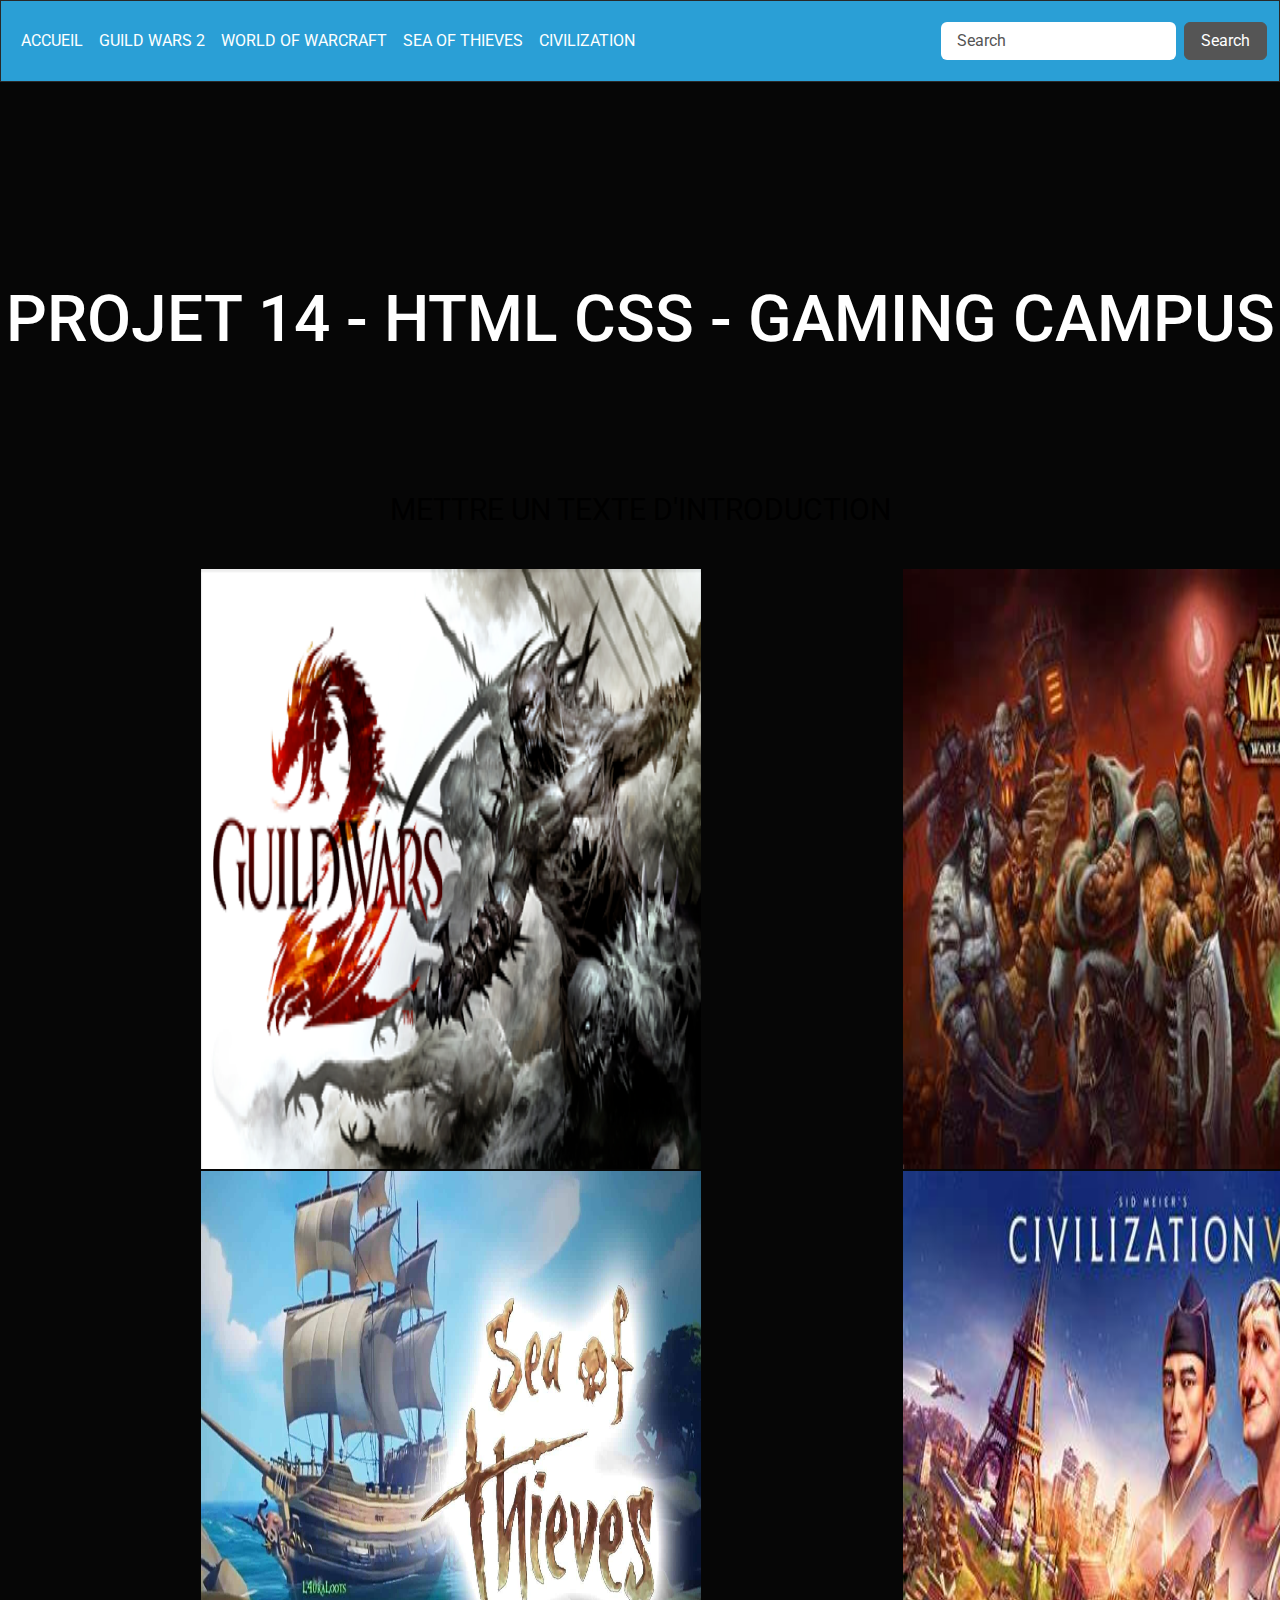
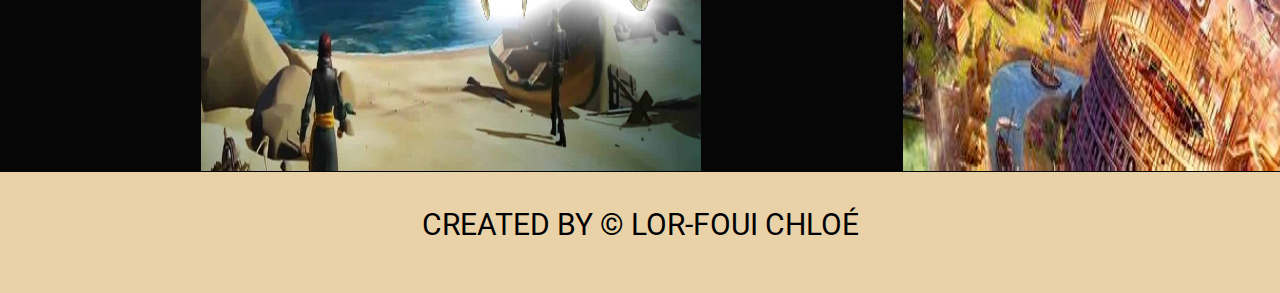
==== index.html @ 8130d984 "created link page" ====
<!DOCTYPE html>

<html lang="fr">
    <head>
        <title>Mon site</title>
        <meta charset="UTF-8">
        <link rel="shortcut icon" href="img/logosite.png">
        <meta name="viewport" content="width=device-width, initial-scale=1">
        <link href="css/style.css" rel="stylesheet">
        <link href="css/bootstrap.css" rel="stylesheet">
    </head>
    <body>
        <div>
            <nav class="navbar navbar-expand-lg navbar-dark bg-primary">
                <div class="container-fluid">
                
                  <div class="collapse navbar-collapse" id="navbarColor01">
                    <ul class="navbar-nav me-auto">
                      <li class="nav-item">
                        <a class="nav-link active" href="index.html">Accueil
                          <span class="visually-hidden">(current)</span>
                        </a>
                      </li>
                      <li class="nav-item">
                        <a class="nav-link" href="gw2.html">Guild Wars 2</a>
                      </li>
                      <li class="nav-item">
                        <a class="nav-link" href="wow.html">World Of Warcraft</a>
                      </li>
                      <li class="nav-item">
                        <a class="nav-link" href="sot.html">Sea Of Thieves</a>
                      </li>
                      <li class="nav-item">
                        <a class="nav-link" href="civ.html">Civilization</a>
                      </li>
                    </ul>
                    <form class="d-flex">
                      <input class="form-control me-sm-2" type="search" placeholder="Search">
                      <button class="btn btn-secondary my-2 my-sm-0" type="submit">Search</button>
                    </form>
                  </div>
                </div>
              </nav>

            <h1>projet 14 - HTML CSS - Gaming Campus </h1>

            <p>mettre un texte d'introduction
            </p>

            <div class="border-margin-img">
                <table>
                  <tr>
                    <th>
                        <img src="img/gw2/gw2.png" alt="page d'acceuil guild wars 2">
                    </th>
                    <th>
                        <img src="img/wow/wow.png" alt="page d'acceuil world of warcraft">
                    </th>
                  </tr>
                  <tr>
                    <th>
                        <img src="img/sot/sot.jpg" alt="page d'acceuil sea of thieve">
                    </th>
                    <th>
                        <img src="img/civ/civ.png" alt="page d'accueil civilization">
                    </th>
                  </tr>
                </table>
            </div>    



            <!-- COPYRIGHT SIGNATURE -->
        
            <footer class="footer">
                <p class="dmca">Created by © Lor-Foui Chloé</p>
            </footer>
        </div>
    </body>
</html>
---- css/style.css ----
:root{
    --bg: #EAD2A8;
    --white: #ffffff;
    --black: #000;
  }
  
  ::-webkit-scrollbar {
    width: 10px;
  }
  
  ::-webkit-scrollbar-track {
    background: #000; 
  }
   
  ::-webkit-scrollbar-thumb {
    background: #ffffff; 
  }
  
  ::-webkit-scrollbar-thumb:hover {
    background: #000; 
  }

/* Balise du code */

 

h1{
    color: var(--black);
    text-align: center;
    text-decoration: none;
    padding-top: 200px;
    padding-bottom: 100px;
    align-items: center;
    font-size: 75px;
    text-transform: uppercase;
}

h2, h3, h4{
    color: var(--black);
    text-decoration: none;
    padding: 20px;
    text-align: center;
    text-transform: uppercase;
    font-size: 30px;
}

p {
    color: var(--black);
    text-decoration: none;
    padding: 20px;
    text-align: center;
    text-transform: uppercase;
    font-size: 30px;
}


/* NAVBAR */

.navbar {
    display: flex;
    text-decoration: none;
    background-color: var(--bg);
    width: 100%;
    border-top-style: solid;
    border-top-color: var(--black);
    border-bottom-style: solid;
    border-bottom-color: var(--black);
    justify-content: space-between;
    margin: auto;
    padding: auto;
    position: fixed;
    z-index: 100;
    top: 0;
    left:0; right: 0;
}   
  
  
.navbar a {
  color: var(--white);
  text-align: center;
  text-decoration: none;
  text-transform: uppercase;
  padding: 20px;

}
  
.navbar a:hover, .dropdown:hover .dropbtn {
  background-color: #f5f5dc;
  animation-delay: 30ms;
}

.border-margin-img img{
    width: 700px;
    height: 600px;
    padding-left: 200px;
    border-width: 0;
}




















/* COPYRIGHT */

.footer{
  padding: 10px 20px;
  background: #EAD2A8;
  color: black;
  text-align: center;
}
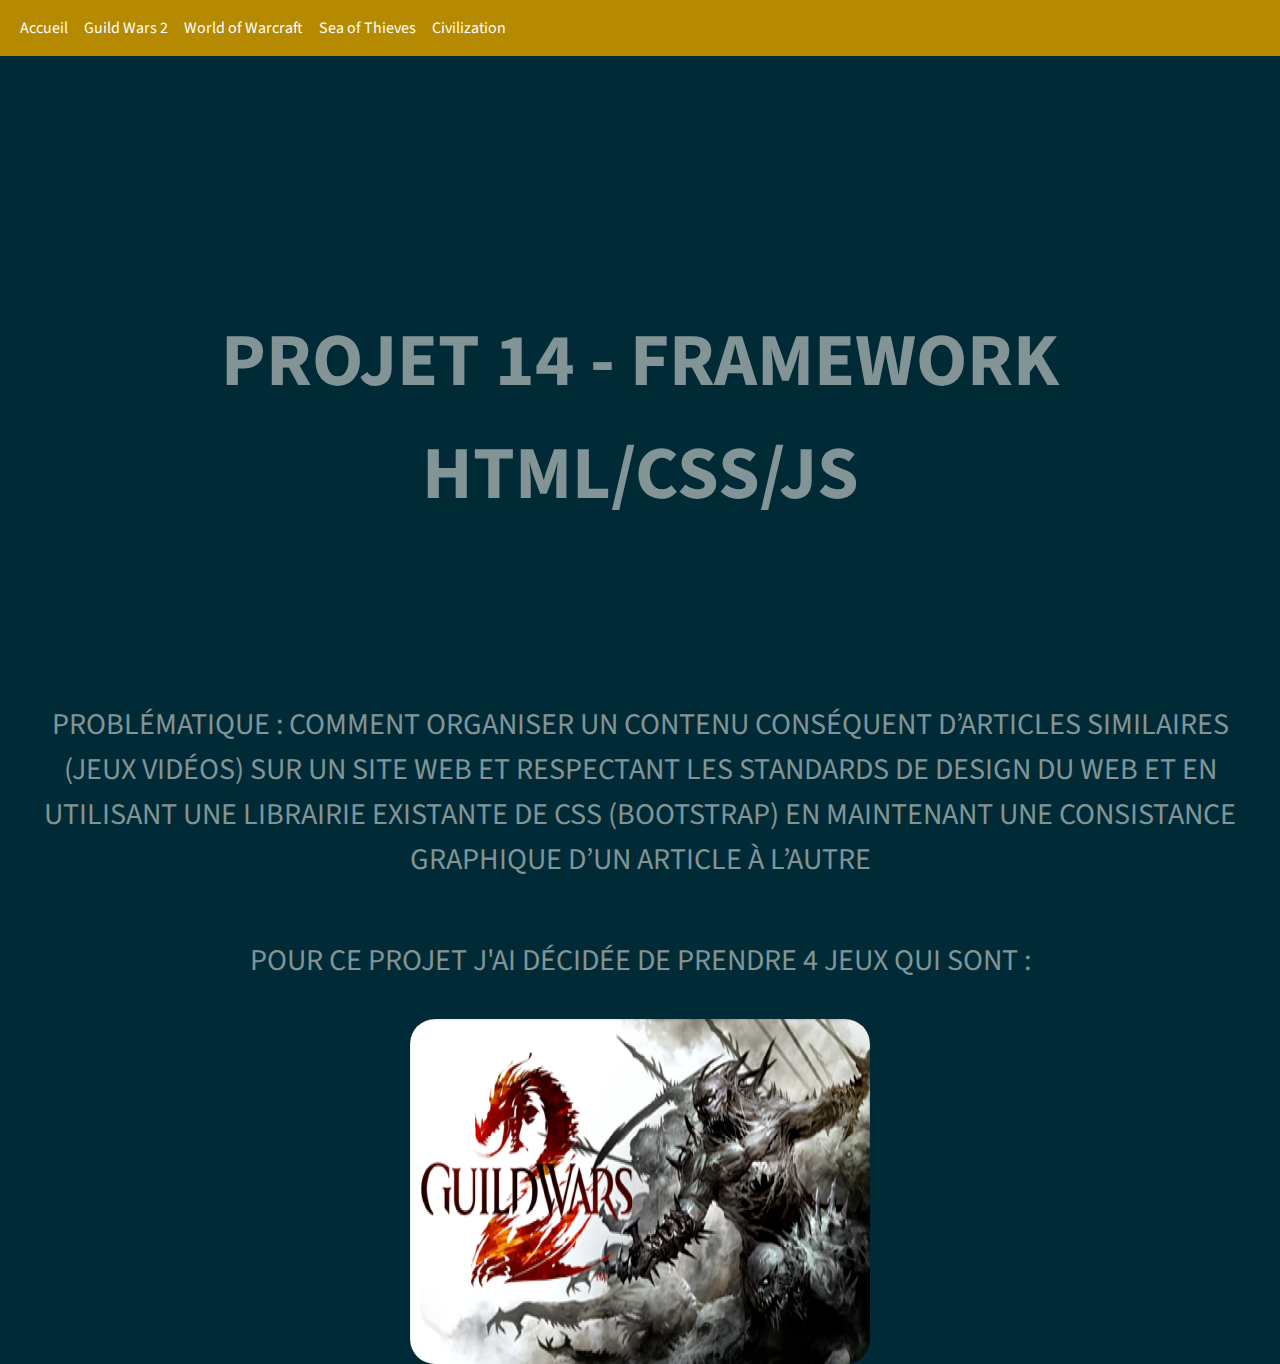
==== commit 3dca374a: "Carousel added" ====
--- a/index.html
+++ b/index.html
@@ -1,80 +1,94 @@
 <!DOCTYPE html>
 
-<html lang="fr">
-    <head>
-        <title>Mon site</title>
-        <meta charset="UTF-8">
-        <link rel="shortcut icon" href="img/logosite.png">
-        <meta name="viewport" content="width=device-width, initial-scale=1">
-        <link href="css/style.css" rel="stylesheet">
-        <link href="css/bootstrap.css" rel="stylesheet">
-    </head>
-    <body>
-        <div>
-            <nav class="navbar navbar-expand-lg navbar-dark bg-primary">
-                <div class="container-fluid">
-                
-                  <div class="collapse navbar-collapse" id="navbarColor01">
-                    <ul class="navbar-nav me-auto">
-                      <li class="nav-item">
-                        <a class="nav-link active" href="index.html">Accueil
-                          <span class="visually-hidden">(current)</span>
-                        </a>
-                      </li>
-                      <li class="nav-item">
-                        <a class="nav-link" href="gw2.html">Guild Wars 2</a>
-                      </li>
-                      <li class="nav-item">
-                        <a class="nav-link" href="wow.html">World Of Warcraft</a>
-                      </li>
-                      <li class="nav-item">
-                        <a class="nav-link" href="sot.html">Sea Of Thieves</a>
-                      </li>
-                      <li class="nav-item">
-                        <a class="nav-link" href="civ.html">Civilization</a>
-                      </li>
-                    </ul>
-                    <form class="d-flex">
-                      <input class="form-control me-sm-2" type="search" placeholder="Search">
-                      <button class="btn btn-secondary my-2 my-sm-0" type="submit">Search</button>
-                    </form>
-                  </div>
-                </div>
-              </nav>
+<html>
+  <head>
+    <meta charset="utf-8">
+    <meta http-equiv="X-UA-Compatible" content="IE=edge">
+    <title>Projet 14 - structure une page web</title>
+    <meta name="description" content="">
+    <meta name="viewport" content="width=device-width, initial-scale=1">
+    <link rel="stylesheet" href="css/bootstrap.css">
+    <link rel="stylesheet" href="css/carousel.css">
+    <link rel="stylesheet" href="https://cdnjs.cloudflare.com/ajax/libs/font-awesome/6.4.0/css/all.min.css" integrity="sha512-iecdLmaskl7CVkqkXNQ/ZH/XLlvWZOJyj7Yy7tcenmpD1ypASozpmT/E0iPtmFIB46ZmdtAc9eNBvH0H/ZpiBw==" crossorigin="anonymous" referrerpolicy="no-referrer" />
+  </head>
+  <body>
+    <div>
+      <nav class="navbar navbar-expand-lg navbar-dark bg-primary">
+        <div class="container-fluid">
+          <div class="collapse navbar-collapse" id="navbarColor01">
+            <ul class="navbar-nav me-auto">
+              <li class="nav-item">
+                <a class="nav-link active" href="index.html">Accueil
+                  <span class="visually-hidden">(current)</span>
+                </a>
+              </li>
+              <li class="nav-item">
+                <a class="nav-link active" href="gw2.html">Guild Wars 2</a>
+              </li>
+              <li class="nav-item">
+                <a class="nav-link active" href="wow.html">World of Warcraft</a>
+              </li>
+              <li class="nav-item">
+                <a class="nav-link active" href="sot.html">Sea of Thieves</a>
+              </li>
+              <li class="nav-item">
+                <a class="nav-link active" href="civ.html">Civilization</a>
+              </li>
+            </ul>
+          </div>
+        </div>
+      </nav>
 
-            <h1>projet 14 - HTML CSS - Gaming Campus </h1>
+      <h1>Projet 14 - framework HTML/CSS/JS</h1>
 
-            <p>mettre un texte d'introduction
-            </p>
-
-            <div class="border-margin-img">
-                <table>
-                  <tr>
-                    <th>
-                        <img src="img/gw2/gw2.png" alt="page d'acceuil guild wars 2">
-                    </th>
-                    <th>
-                        <img src="img/wow/wow.png" alt="page d'acceuil world of warcraft">
-                    </th>
-                  </tr>
-                  <tr>
-                    <th>
-                        <img src="img/sot/sot.jpg" alt="page d'acceuil sea of thieve">
-                    </th>
-                    <th>
-                        <img src="img/civ/civ.png" alt="page d'accueil civilization">
-                    </th>
-                  </tr>
-                </table>
-            </div>    
+      <div class="p">
+        <p>
+          Problématique :
+          Comment organiser un contenu conséquent d’articles similaires (jeux vidéos) sur un site web et respectant les standards de design du web et en utilisant une librairie existante de CSS (Bootstrap) en maintenant une consistance graphique d’un article à l’autre
+        </p>
+        <p>
+          Pour ce projet j'ai décidée de prendre 4 jeux qui sont : 
+        </p>
+      </div>
+      <div class="border-margin-page">
+        <div class="carousel" role="group" aria-roledescription="carousel" data-carousel aria-label="Student testimonials">
+          <div class="carousel-buttons">
+            <button
+              class="carousel-button carousel-button_previous"
+              aria-label="Previous slide"
+              data-carousel-button-previous
+            >
+              <span class="fas fa-chevron-circle-left"></span>
+            </button>
+            <button
+              class="carousel-button carousel-button_next"
+              aria-label="Next slide"
+              data-carousel-button-next
+            >
+              <span class="fas fa-chevron-circle-right"></span>
+            </button>
+          </div>
+          <div class="slides" data-carousel-slides-container>
+            <div class="slide">
+              <img src="img/gw2/gw2.png" alt="Guild wars 2" width="460" height="345">
+            </div>
+            <div class="slide">
+              <img src="img/wow/wow.png" alt="World of Warcraft" width="460" height="345">
+            </div>
+            <div class="slide">
+              <img src="img/sot/sot.jpg" alt="Sea of Thieves" width="460" height="345">
+            </div>
+            <div class="slide">
+              <img src="img/civ/civ.png" alt="Civilization" width="460" height="345">
+            </div>
+          
+          </div>
+        </div>
+      </div>
 
 
+    </div>
 
-            <!-- COPYRIGHT SIGNATURE -->
-        
-            <footer class="footer">
-                <p class="dmca">Created by © Lor-Foui Chloé</p>
-            </footer>
-        </div>
-    </body>
+    <script src="carousel.js"></script>
+  </body>
 </html>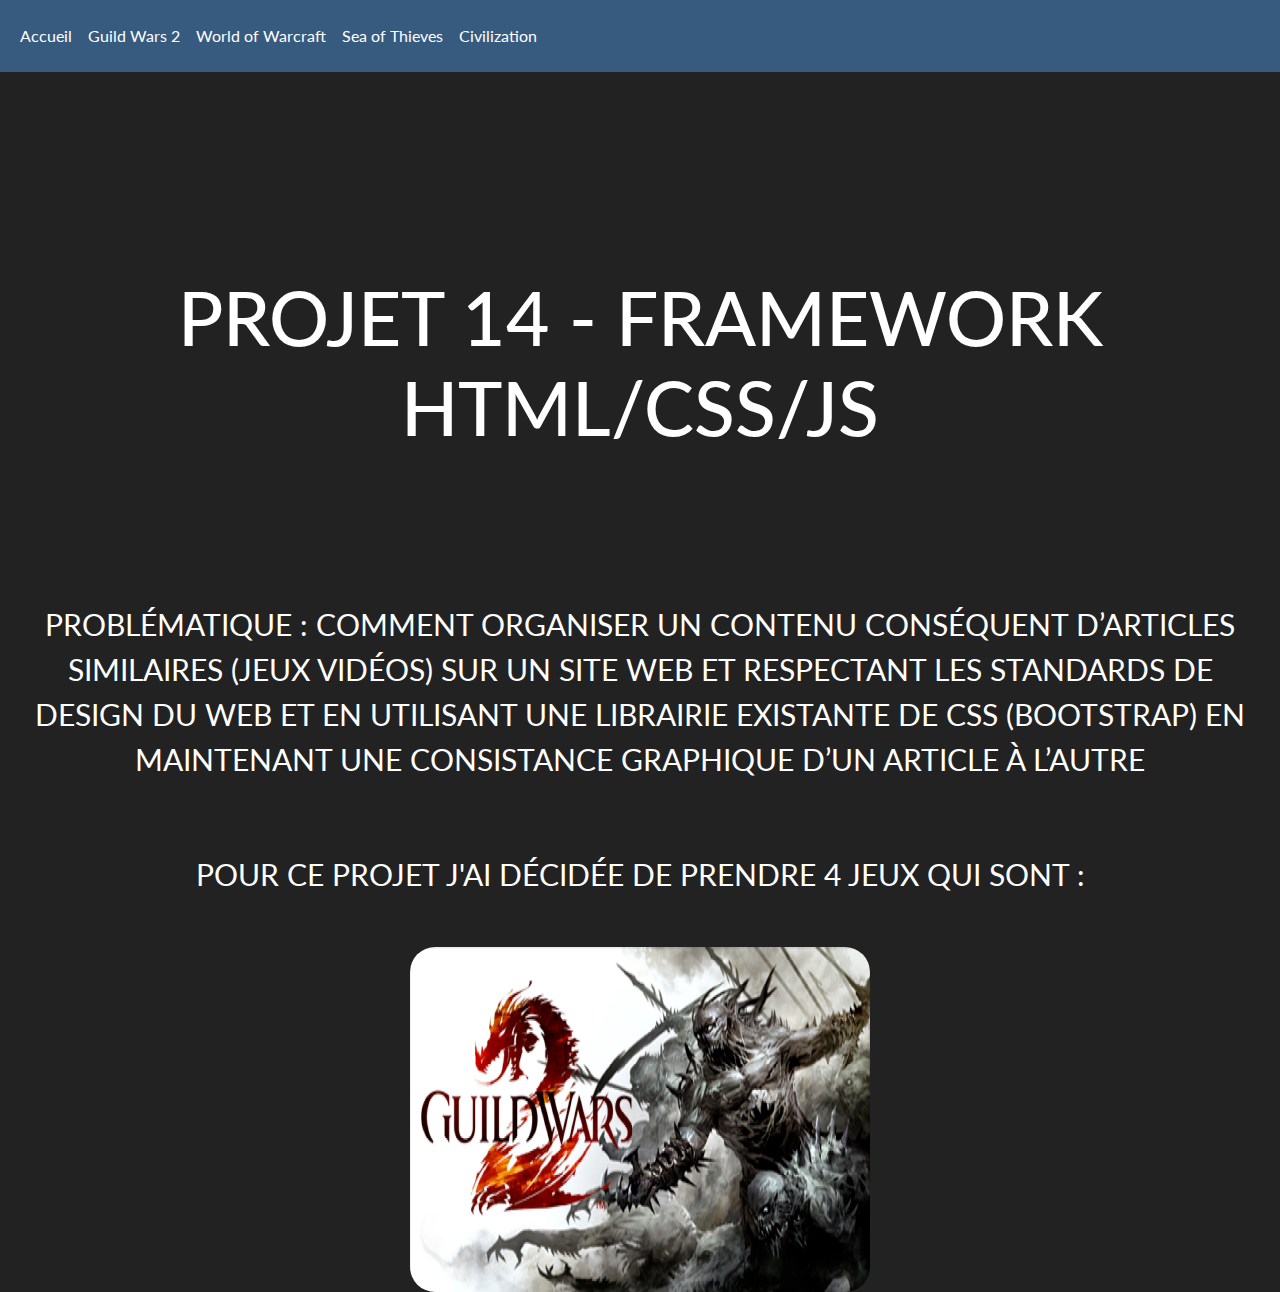
==== commit 0f1e0963: "change theme navbar" ====
--- a/index.html
+++ b/index.html
@@ -50,43 +50,43 @@
           Pour ce projet j'ai décidée de prendre 4 jeux qui sont : 
         </p>
       </div>
-      <div class="border-margin-page">
-        <div class="carousel" role="group" aria-roledescription="carousel" data-carousel aria-label="Student testimonials">
-          <div class="carousel-buttons">
-            <button
-              class="carousel-button carousel-button_previous"
-              aria-label="Previous slide"
-              data-carousel-button-previous
-            >
-              <span class="fas fa-chevron-circle-left"></span>
-            </button>
-            <button
-              class="carousel-button carousel-button_next"
-              aria-label="Next slide"
-              data-carousel-button-next
-            >
-              <span class="fas fa-chevron-circle-right"></span>
-            </button>
+      
+      <div class="carousel" role="group" aria-roledescription="carousel" data-carousel aria-label="Student testimonials">
+        <div class="carousel-buttons">
+          <button
+            class="carousel-button carousel-button_previous"
+            aria-label="Previous slide"
+            data-carousel-button-previous
+          >
+            <span class="fas fa-chevron-circle-left"></span>
+          </button>
+          <button
+            class="carousel-button carousel-button_next"
+            aria-label="Next slide"
+            data-carousel-button-next
+          >
+            <span class="fas fa-chevron-circle-right"></span>
+          </button>
+        </div>
+        <div class="slides" data-carousel-slides-container>
+          <div class="slide">
+            <img src="img/gw2/gw2.png" alt="Guild wars 2" width="460" height="345">
           </div>
-          <div class="slides" data-carousel-slides-container>
-            <div class="slide">
-              <img src="img/gw2/gw2.png" alt="Guild wars 2" width="460" height="345">
-            </div>
-            <div class="slide">
-              <img src="img/wow/wow.png" alt="World of Warcraft" width="460" height="345">
-            </div>
-            <div class="slide">
-              <img src="img/sot/sot.jpg" alt="Sea of Thieves" width="460" height="345">
-            </div>
-            <div class="slide">
-              <img src="img/civ/civ.png" alt="Civilization" width="460" height="345">
-            </div>
-          
+          <div class="slide">
+            <img src="img/wow/wow.png" alt="World of Warcraft" width="460" height="345">
           </div>
+          <div class="slide">
+            <img src="img/sot/sot.jpg" alt="Sea of Thieves" width="460" height="345">
+          </div>
+          <div class="slide">
+            <img src="img/civ/civ.png" alt="Civilization" width="460" height="345">
+          </div>
+    
         </div>
       </div>
 
 
+      
     </div>
 
     <script src="carousel.js"></script>
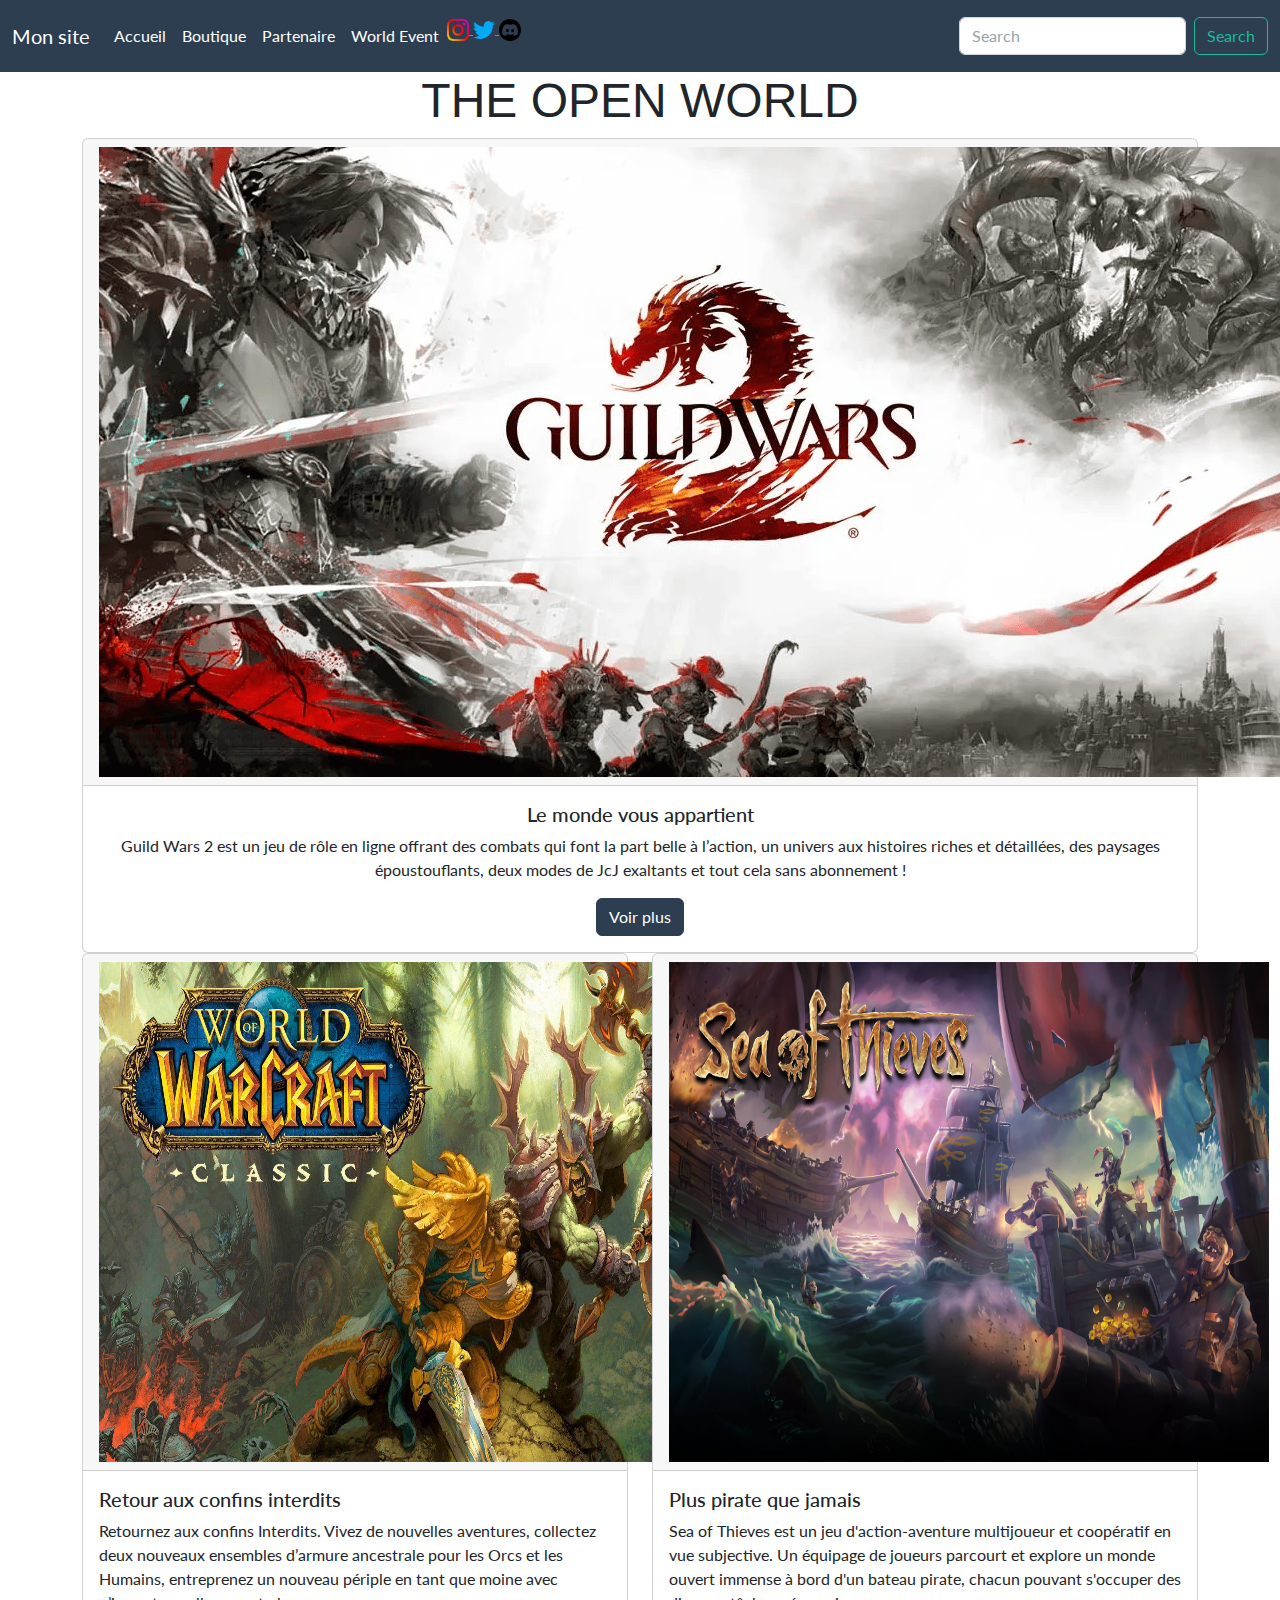
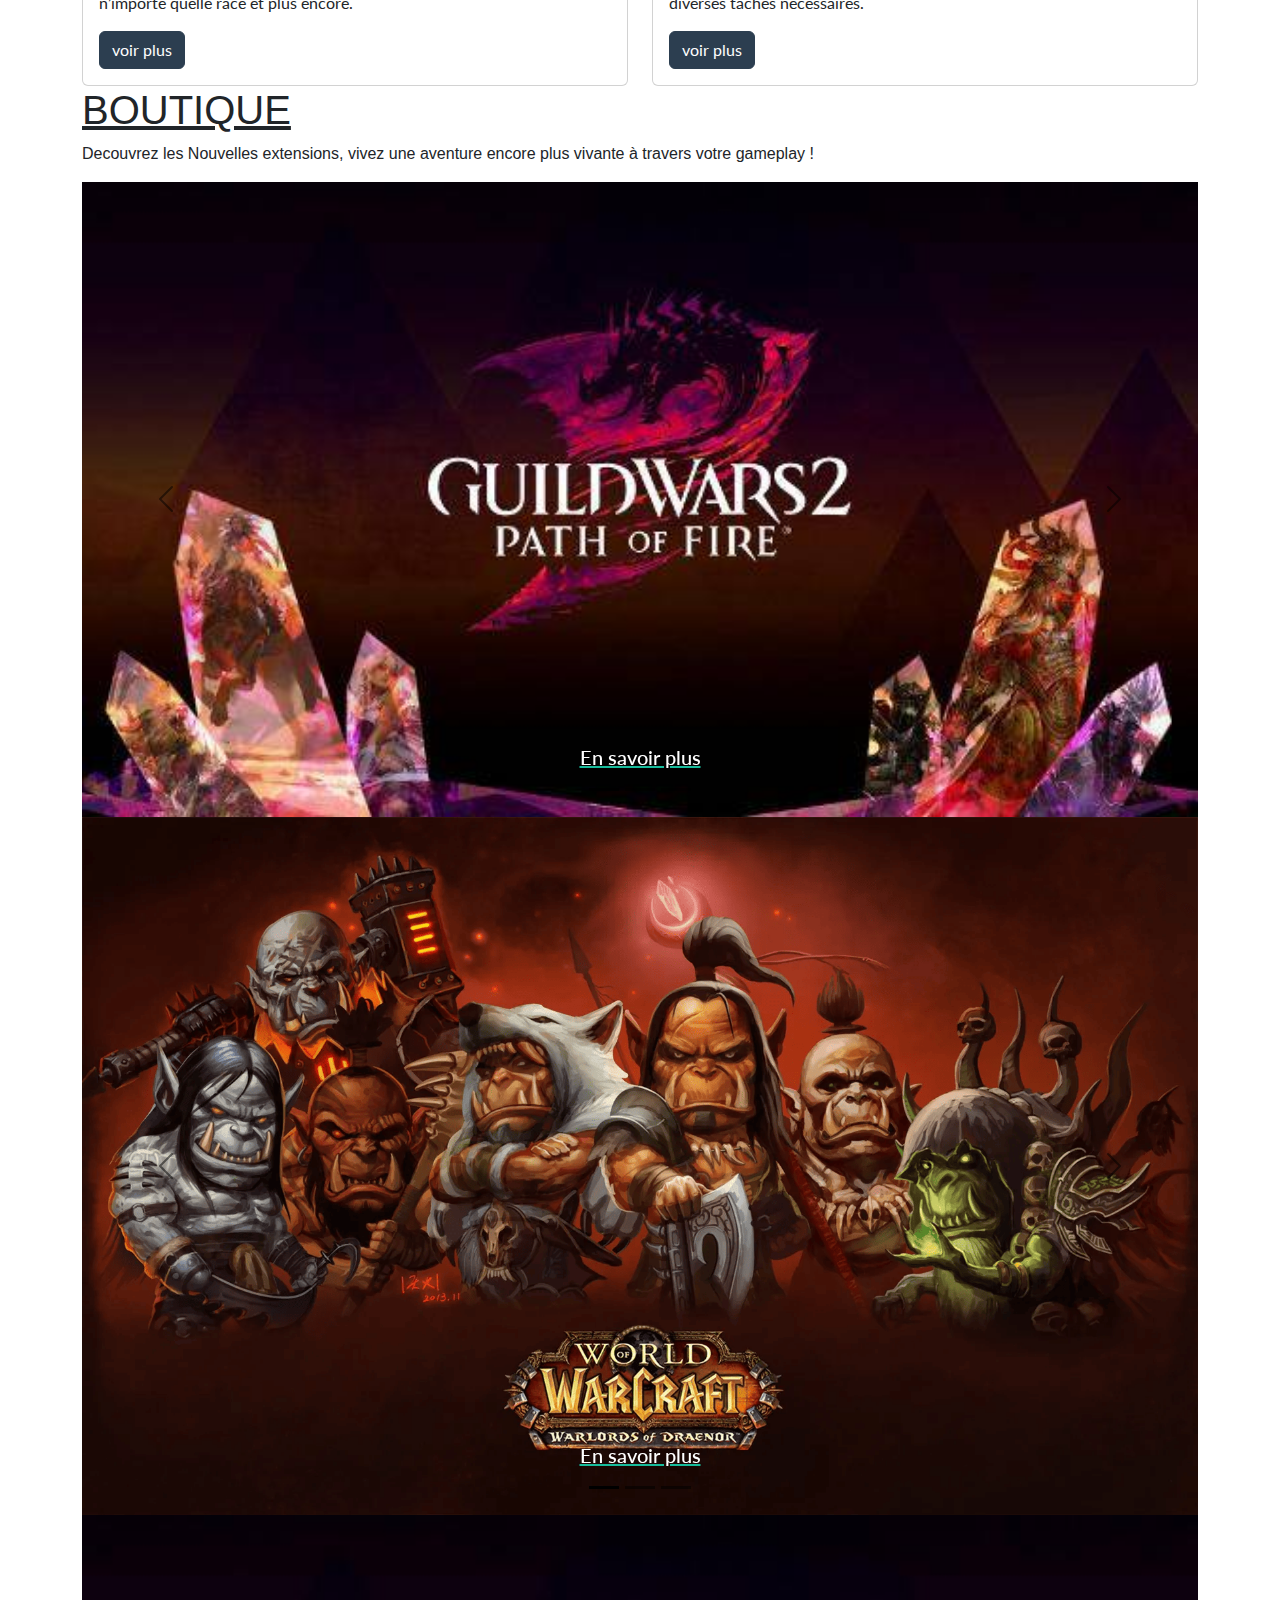
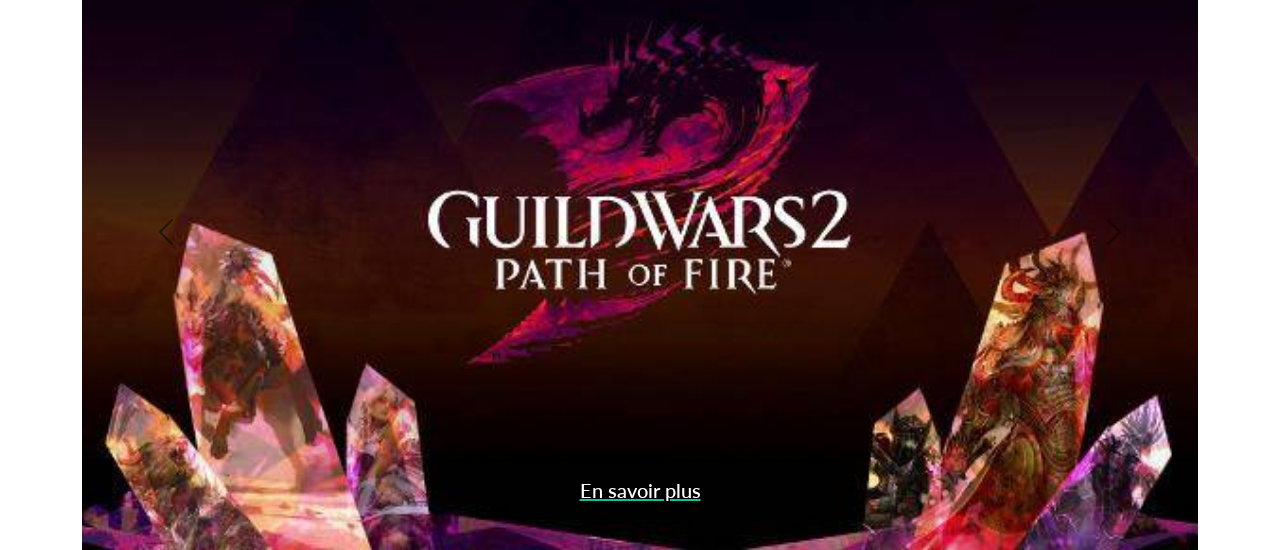
==== commit 35a746d4: "suite du site" ====
--- a/index.html
+++ b/index.html
@@ -1,94 +1,316 @@
 <!DOCTYPE html>
-
-<html>
-  <head>
-    <meta charset="utf-8">
-    <meta http-equiv="X-UA-Compatible" content="IE=edge">
-    <title>Projet 14 - structure une page web</title>
-    <meta name="description" content="">
-    <meta name="viewport" content="width=device-width, initial-scale=1">
-    <link rel="stylesheet" href="css/bootstrap.css">
-    <link rel="stylesheet" href="css/carousel.css">
-    <link rel="stylesheet" href="https://cdnjs.cloudflare.com/ajax/libs/font-awesome/6.4.0/css/all.min.css" integrity="sha512-iecdLmaskl7CVkqkXNQ/ZH/XLlvWZOJyj7Yy7tcenmpD1ypASozpmT/E0iPtmFIB46ZmdtAc9eNBvH0H/ZpiBw==" crossorigin="anonymous" referrerpolicy="no-referrer" />
-  </head>
-  <body>
-    <div>
-      <nav class="navbar navbar-expand-lg navbar-dark bg-primary">
-        <div class="container-fluid">
-          <div class="collapse navbar-collapse" id="navbarColor01">
-            <ul class="navbar-nav me-auto">
-              <li class="nav-item">
-                <a class="nav-link active" href="index.html">Accueil
-                  <span class="visually-hidden">(current)</span>
-                </a>
-              </li>
-              <li class="nav-item">
-                <a class="nav-link active" href="gw2.html">Guild Wars 2</a>
-              </li>
-              <li class="nav-item">
-                <a class="nav-link active" href="wow.html">World of Warcraft</a>
-              </li>
-              <li class="nav-item">
-                <a class="nav-link active" href="sot.html">Sea of Thieves</a>
-              </li>
-              <li class="nav-item">
-                <a class="nav-link active" href="civ.html">Civilization</a>
-              </li>
-            </ul>
-          </div>
-        </div>
-      </nav>
-
-      <h1>Projet 14 - framework HTML/CSS/JS</h1>
-
-      <div class="p">
-        <p>
-          Problématique :
-          Comment organiser un contenu conséquent d’articles similaires (jeux vidéos) sur un site web et respectant les standards de design du web et en utilisant une librairie existante de CSS (Bootstrap) en maintenant une consistance graphique d’un article à l’autre
-        </p>
-        <p>
-          Pour ce projet j'ai décidée de prendre 4 jeux qui sont : 
-        </p>
-      </div>
-      
-      <div class="carousel" role="group" aria-roledescription="carousel" data-carousel aria-label="Student testimonials">
-        <div class="carousel-buttons">
-          <button
-            class="carousel-button carousel-button_previous"
-            aria-label="Previous slide"
-            data-carousel-button-previous
-          >
-            <span class="fas fa-chevron-circle-left"></span>
-          </button>
-          <button
-            class="carousel-button carousel-button_next"
-            aria-label="Next slide"
-            data-carousel-button-next
-          >
-            <span class="fas fa-chevron-circle-right"></span>
-          </button>
-        </div>
-        <div class="slides" data-carousel-slides-container>
-          <div class="slide">
-            <img src="img/gw2/gw2.png" alt="Guild wars 2" width="460" height="345">
-          </div>
-          <div class="slide">
-            <img src="img/wow/wow.png" alt="World of Warcraft" width="460" height="345">
-          </div>
-          <div class="slide">
-            <img src="img/sot/sot.jpg" alt="Sea of Thieves" width="460" height="345">
-          </div>
-          <div class="slide">
-            <img src="img/civ/civ.png" alt="Civilization" width="460" height="345">
-          </div>
-    
-        </div>
-      </div>
-
-
-      
-    </div>
-
-    <script src="carousel.js"></script>
-  </body>
+<html lang="en">
+
+<head>
+  <meta charset="UTF-8">
+  <meta http-equiv="X-UA-Compatible" content="IE=edge">
+  <meta name="viewport" content="width=device-width, initial-scale=1.0">
+  <link rel="stylesheet" href="css/bootstrap.css">
+  <link rel="stylesheet" href="css/style.css">
+  <title>Projet n°14 - Framework</title>
+</head>
+
+<body>
+  <nav class="navbar navbar-expand-lg navbar-dark bg-primary">
+    <div class="container-fluid">
+      <a class="navbar-brand" href="#index.html">Mon site</a>
+      <button class="navbar-toggler" type="button" data-bs-toggle="collapse" data-bs-target="#navbarColor01"
+        aria-controls="navbarColor01" aria-expanded="false" aria-label="Toggle navigation">
+        <span class="navbar-toggler-icon"></span>
+      </button>
+      <div class="collapse navbar-collapse" id="navbarColor01">
+        <ul class="navbar-nav me-auto">
+          <li class="nav-item">
+            <a class="nav-link" href="index.html">Accueil
+              <span class="visually-hidden">(current)</span>
+            </a>
+          </li>
+          <li class="nav-item">
+            <a class="nav-link" href="#boutique">Boutique</a>
+          </li>
+          <li class="nav-item">
+            <a class="nav-link" href="#partenaire.html">Partenaire</a>
+          </li>
+          <li class="nav-item">
+            <a class="nav-link" href="event.html">World Event</a>
+          </li>
+          <li>
+            <div class="logo-size">
+              <a href="instagram.html">
+                <img src="img/reseau/logoinsta.png" alt="Logo instagram" width="22" height="22">
+              </a>
+              <a href="twitter.html">
+                <img src="img/reseau/logotwitter.png" alt="Logo twitter" width="22" height="22">
+              </a>
+              <a href="discord.html">
+                <img src="img/reseau/logodiscord.png" alt="Logo discord" width="22" height="22">
+              </a>
+            </div>
+          </li>
+        </ul>
+        <form class="d-flex" role="search">
+          <input class="form-control me-2" type="search" placeholder="Search" aria-label="Search">
+          <button class="btn btn-outline-success" type="submit">Search</button>
+        </form>
+      </div>
+    </div>
+  </nav>
+
+  <h1 class="title-h1">The Open World</h1>
+
+
+
+  <div class="container">
+    <div class="card text-center">
+      <div class="card-header">
+        <img src="img/gw2/guild-wars-2.png" alt="guild wars2">
+      </div>
+      <div class="card-body">
+        <h5 class="card-title">Le monde vous appartient</h5>
+        <p class="card-text">Guild Wars 2 est un jeu de rôle en ligne offrant des combats qui font la part belle à
+          l’action, un univers aux histoires riches et détaillées, des paysages époustouflants, deux modes de JcJ
+          exaltants et tout cela sans abonnement !</p>
+        <a href="https://www.arena.net/fr?_ga=2.44173284.150110416.1680162751-922254858.1680162751&_gl=1*1nkn6bb*_ga*OTIyMjU0ODU4LjE2ODAxNjI3NTE.*_ga_5S66MJ2Z7H*MTY4MDE2Mjc1MC4xLjEuMTY4MDE2Mjc1Ny4wLjAuMA.."
+          class="btn btn-primary">Voir plus</a>
+      </div>
+    </div>
+
+
+    <div class="row">
+      <div class="col-sm-6 mb-4 mb-sm-0">
+        <div class="card">
+          <div class="card-header">
+            <img src="img/wow/wowclassic.jpg" alt="World of warcraft" width="600" height="500">
+          </div>
+          <div class="card-body">
+            <h5 class="card-title">Retour aux confins interdits</h5>
+            <p class="card-text">Retournez aux confins Interdits. Vivez de nouvelles aventures, collectez deux nouveaux
+              ensembles d’armure ancestrale pour les Orcs et les Humains, entreprenez un nouveau périple en tant que
+              moine avec n’importe quelle race et plus encore.</p>
+            <a href="https://worldofwarcraft.blizzard.com/fr-fr/" class="btn btn-primary">voir plus</a>
+          </div>
+        </div>
+      </div>
+      <div class="col-sm-6">
+        <div class="card">
+          <div class="card-header">
+            <img src="img/sot/sea of thieve.jpg" alt="Sea of thieve" width="600" height="500">
+          </div>
+          <div class="card-body">
+            <h5 class="card-title">Plus pirate que jamais</h5>
+            <p class="card-text">Sea of Thieves est un jeu d'action-aventure multijoueur et coopératif en vue
+              subjective. Un équipage de joueurs parcourt et explore un monde ouvert immense à bord d'un bateau pirate,
+              chacun pouvant s'occuper des diverses tâches nécessaires.</p>
+            <a href="https://www.seaofthieves.com/fr" class="btn btn-primary">voir plus</a>
+          </div>
+        </div>
+      </div>
+    </div>
+  </div>
+
+
+
+  <div class="container">
+    <h2 class="title-h2" id="boutique">Boutique</h2>
+    <p class="title-p">Decouvrez les Nouvelles extensions, vivez une aventure encore plus vivante à travers votre
+      gameplay !</p>
+    <div id="carouselExampleDark" class="carousel carousel-dark slide">
+      <div class="carousel-indicators">
+        <button type="button" data-bs-target="#carouselExampleDark" data-bs-slide-to="0" class="active"
+          aria-current="true" aria-label="Slide 1"></button>
+        <button type="button" data-bs-target="#carouselExampleDark" data-bs-slide-to="1" aria-label="Slide 2"></button>
+        <button type="button" data-bs-target="#carouselExampleDark" data-bs-slide-to="2" aria-label="Slide 3"></button>
+      </div>
+      <div class="carousel-inner">
+        <div class="carousel-item active" data-bs-interval="10000">
+          <img src="img/gw2/pathoffire.jpeg" class="d-block w-100" alt="guild wars 2 path of fire">
+          <div class="carousel-caption d-none d-md-block">
+            <a href="boutique.html">
+              <h5 class="title-h5">En savoir plus</h5>
+            </a>
+          </div>
+        </div>
+        <div class="carousel-item" data-bs-interval="2000">
+          <img src="img/gw2/hearthofthorne.jpeg" class="d-block w-100" alt="guid wars 2 hearth of thorne">
+          <div class="carousel-caption d-none d-md-block">
+            <a href="boutique.html">
+              <h5 class="title-h5">En savoir plus</h5>
+            </a>
+          </div>
+        </div>
+        <div class="carousel-item">
+          <img src="img/gw2/endofdragon.jpg" class="d-block w-100" alt="guild wars 2 end of dragon">
+          <div class="carousel-caption d-none d-md-block">
+            <a href="boutique.html">
+              <h5 class="title-h5">En savoir plus</h5>
+            </a>
+          </div>
+        </div>
+      </div>
+      <button class="carousel-control-prev" type="button" data-bs-target="#carouselExampleDark" data-bs-slide="prev">
+        <span class="carousel-control-prev-icon" aria-hidden="true"></span>
+        <span class="visually-hidden">Previous</span>
+      </button>
+      <button class="carousel-control-next" type="button" data-bs-target="#carouselExampleDark" data-bs-slide="next">
+        <span class="carousel-control-next-icon" aria-hidden="true"></span>
+        <span class="visually-hidden">Next</span>
+      </button>
+    </div>
+  </div>
+  <div class="container">
+    <div id="carouselExampleDark" class="carousel carousel-dark slide">
+      <div class="carousel-indicators">
+        <button type="button" data-bs-target="#carouselExampleDark" data-bs-slide-to="0" class="active"
+          aria-current="true" aria-label="Slide 1"></button>
+        <button type="button" data-bs-target="#carouselExampleDark" data-bs-slide-to="1" aria-label="Slide 2"></button>
+        <button type="button" data-bs-target="#carouselExampleDark" data-bs-slide-to="2" aria-label="Slide 3"></button>
+      </div>
+      <div class="carousel-inner">
+        <div class="carousel-item active" data-bs-interval="10000">
+          <img src="img/wow/bswow.jpg" class="d-block w-100" alt="extension world of warcraft">
+          <div class="carousel-caption d-none d-md-block">
+            <a href="boutique.html">
+              <h5 class="title-h5">En savoir plus</h5>
+            </a>
+          </div>
+        </div>
+        <div class="carousel-item" data-bs-interval="2000">
+          <img src="img/wow/boaewow.jpg" class="d-block w-100" alt="extension world of warcraft">
+          <div class="carousel-caption d-none d-md-block">
+            <a href="boutique.html">
+              <h5 class="title-h5">En savoir plus</h5>
+            </a>
+          </div>
+        </div>
+        <div class="carousel-item">
+          <img src="img/wow/catawow.jpg" class="d-block w-100" alt="extension world of warcraft">
+          <div class="carousel-caption d-none d-md-block">
+            <a href="boutique.html">
+              <h5 class="title-h5">En savoir plus</h5>
+            </a>
+          </div>
+        </div>
+        <div class="carousel-item active" data-bs-interval="10000">
+          <img src="img/wow/dfwow.jpg" class="d-block w-100" alt="extension world of warcraft">
+          <div class="carousel-caption d-none d-md-block">
+            <a href="boutique.html">
+              <h5 class="title-h5">En savoir plus</h5>
+            </a>
+          </div>
+        </div>
+        <div class="carousel-item active" data-bs-interval="10000">
+          <img src="img/wow/Lwow.png" class="d-block w-100" alt="extension world of warcraft">
+          <div class="carousel-caption d-none d-md-block">
+            <a href="boutique.html">
+              <h5 class="title-h5">En savoir plus</h5>
+            </a>
+          </div>
+        </div>
+        <div class="carousel-item active" data-bs-interval="10000">
+          <img src="img/wow/mpwow.png" class="d-block w-100" alt="extension world of warcraft">
+          <div class="carousel-caption d-none d-md-block">
+            <a href="boutique.html">
+              <h5 class="title-h5">En savoir plus</h5>
+            </a>
+          </div>
+        </div>
+        <div class="carousel-item active" data-bs-interval="10000">
+          <img src="img/wow/swow.png" class="d-block w-100" alt="extension world of warcraft">
+          <div class="carousel-caption d-none d-md-block">
+            <a href="boutique.html">
+              <h5 class="title-h5">En savoir plus</h5>
+            </a>
+          </div>
+        </div>
+        <div class="carousel-item active" data-bs-interval="10000">
+          <img src="img/wow/wlwow.jpg" class="d-block w-100" alt="extension world of warcraft">
+          <div class="carousel-caption d-none d-md-block">
+            <a href="boutique.html">
+              <h5 class="title-h5">En savoir plus</h5>
+            </a>
+          </div>
+        </div>
+        <div class="carousel-item active" data-bs-interval="10000">
+          <img src="img/wow/wodwow.png" class="d-block w-100" alt="extension world of warcraft">
+          <div class="carousel-caption d-none d-md-block">
+            <a href="boutique.html">
+              <h5 class="title-h5">En savoir plus</h5>
+            </a>
+          </div>
+        </div>
+      </div>
+      <button class="carousel-control-prev" type="button" data-bs-target="#carouselExampleDark" data-bs-slide="prev">
+        <span class="carousel-control-prev-icon" aria-hidden="true"></span>
+        <span class="visually-hidden">Previous</span>
+      </button>
+      <button class="carousel-control-next" type="button" data-bs-target="#carouselExampleDark" data-bs-slide="next">
+        <span class="carousel-control-next-icon" aria-hidden="true"></span>
+        <span class="visually-hidden">Next</span>
+      </button>
+    </div>
+  </div>
+  <div class="container">
+    <div id="carouselExampleDark" class="carousel carousel-dark slide">
+      <div class="carousel-indicators">
+        <button type="button" data-bs-target="#carouselExampleDark" data-bs-slide-to="0" class="active"
+          aria-current="true" aria-label="Slide 1"></button>
+        <button type="button" data-bs-target="#carouselExampleDark" data-bs-slide-to="1" aria-label="Slide 2"></button>
+        <button type="button" data-bs-target="#carouselExampleDark" data-bs-slide-to="2" aria-label="Slide 3"></button>
+      </div>
+      <div class="carousel-inner">
+        <div class="carousel-item active" data-bs-interval="10000">
+          <img src="img/gw2/pathoffire.jpeg" class="d-block w-100" alt="guild wars 2 path of fire">
+          <div class="carousel-caption d-none d-md-block">
+            <a href="boutique.html">
+              <h5 class="title-h5">En savoir plus</h5>
+            </a>
+          </div>
+        </div>
+        <div class="carousel-item" data-bs-interval="2000">
+          <img src="img/gw2/hearthofthorne.jpeg" class="d-block w-100" alt="guid wars 2 hearth of thorne">
+          <div class="carousel-caption d-none d-md-block">
+            <a href="boutique.html">
+              <h5 class="title-h5">En savoir plus</h5>
+            </a>
+          </div>
+        </div>
+        <div class="carousel-item">
+          <img src="img/gw2/endofdragon.jpg" class="d-block w-100" alt="guild wars 2 end of dragon">
+          <div class="carousel-caption d-none d-md-block">
+            <a href="boutique.html">
+              <h5 class="title-h5">En savoir plus</h5>
+            </a>
+          </div>
+        </div>
+      </div>
+      <button class="carousel-control-prev" type="button" data-bs-target="#carouselExampleDark" data-bs-slide="prev">
+        <span class="carousel-control-prev-icon" aria-hidden="true"></span>
+        <span class="visually-hidden">Previous</span>
+      </button>
+      <button class="carousel-control-next" type="button" data-bs-target="#carouselExampleDark" data-bs-slide="next">
+        <span class="carousel-control-next-icon" aria-hidden="true"></span>
+        <span class="visually-hidden">Next</span>
+      </button>
+    </div>
+  </div>
+
+
+
+
+
+
+
+
+
+
+
+
+
+
+
+  <script src="https://cdn.jsdelivr.net/npm/bootstrap@5.3.0-alpha2/dist/js/bootstrap.bundle.min.js"
+    integrity="sha384-qKXV1j0HvMUeCBQ+QVp7JcfGl760yU08IQ+GpUo5hlbpg51QRiuqHAJz8+BrxE/N"
+    crossorigin="anonymous"></script>
+</body>
+
 </html>--- a/css/style.css
+++ b/css/style.css
@@ -0,0 +1,22 @@
+.title-h1{
+    text-align: center;
+    text-transform: uppercase;
+    font-family: sans-serif;
+}
+
+.title-h2{
+    text-align:left;
+    text-transform: uppercase;
+    font-family: sans-serif;
+    text-decoration: underline;
+}
+
+.title-h5{
+    color: #fff;
+}
+
+.title-p{
+    text-align: justify;
+    font-family: sans-serif;
+}
+
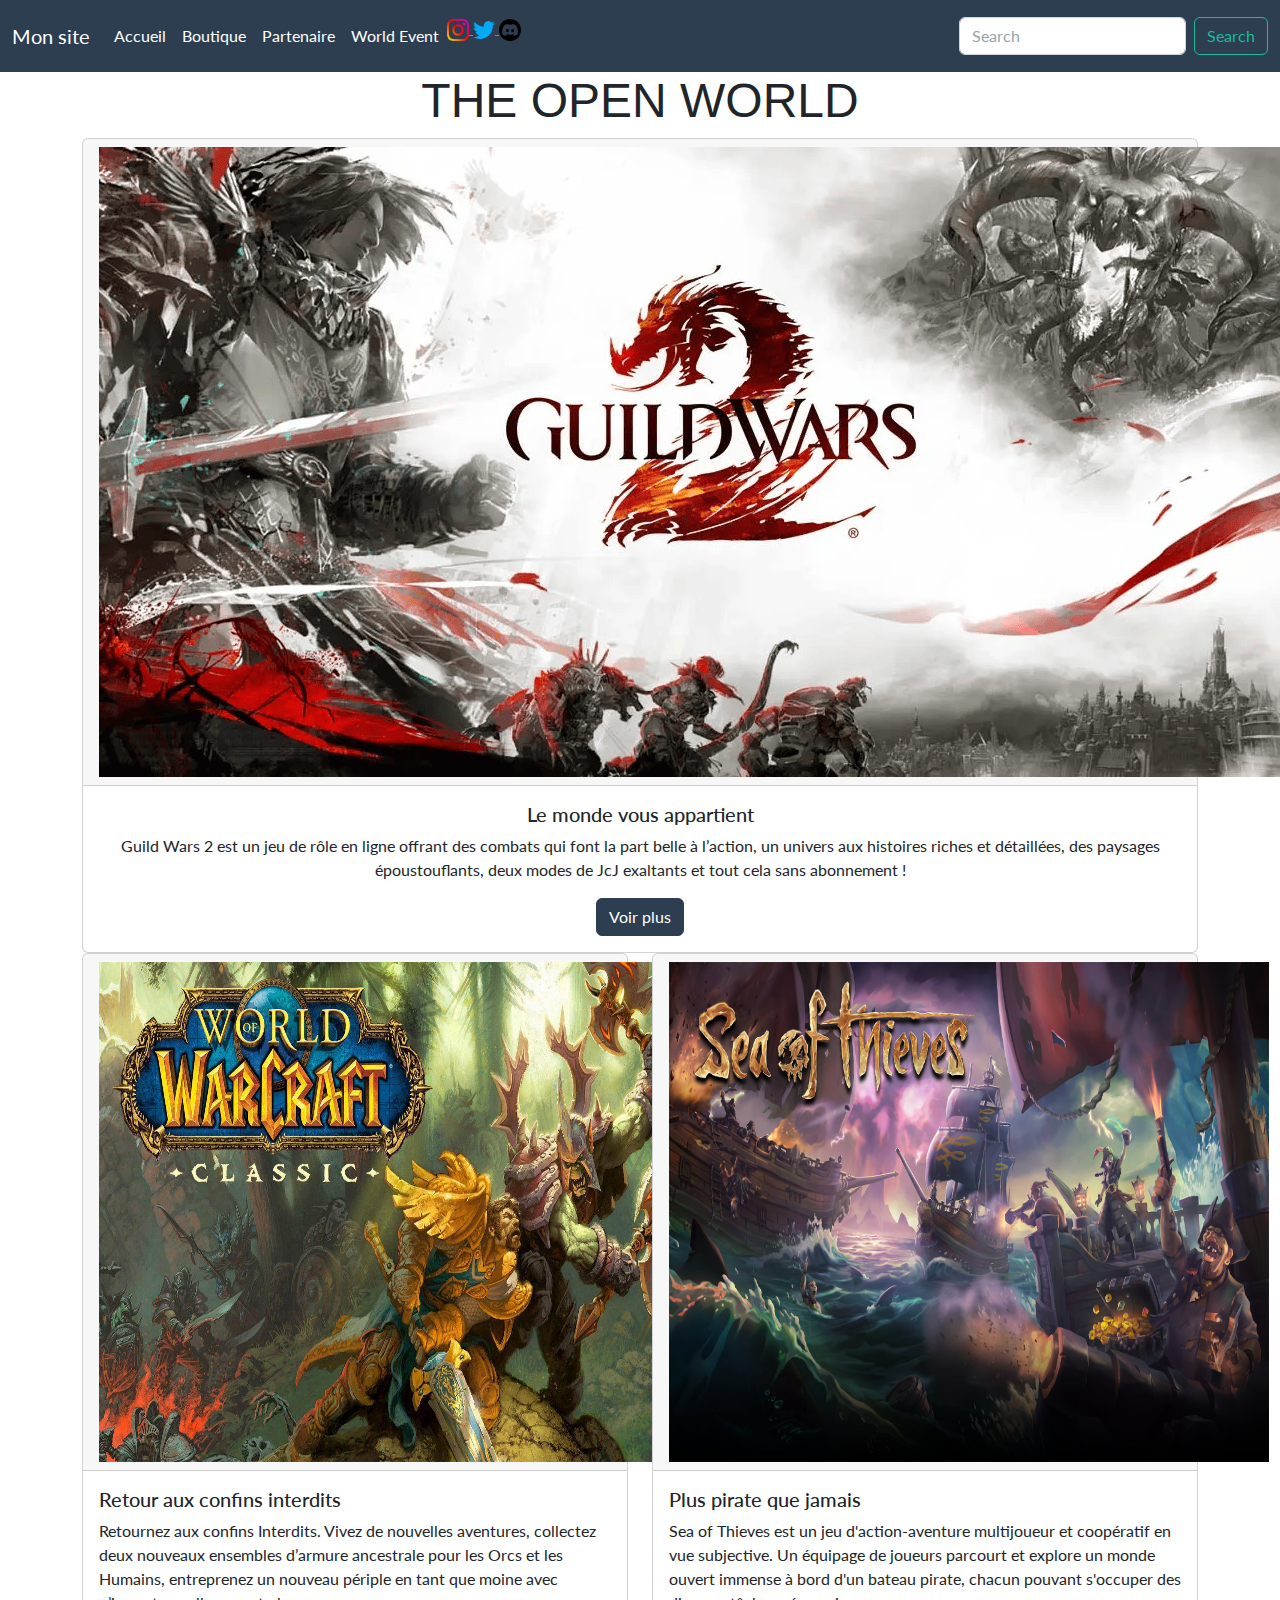
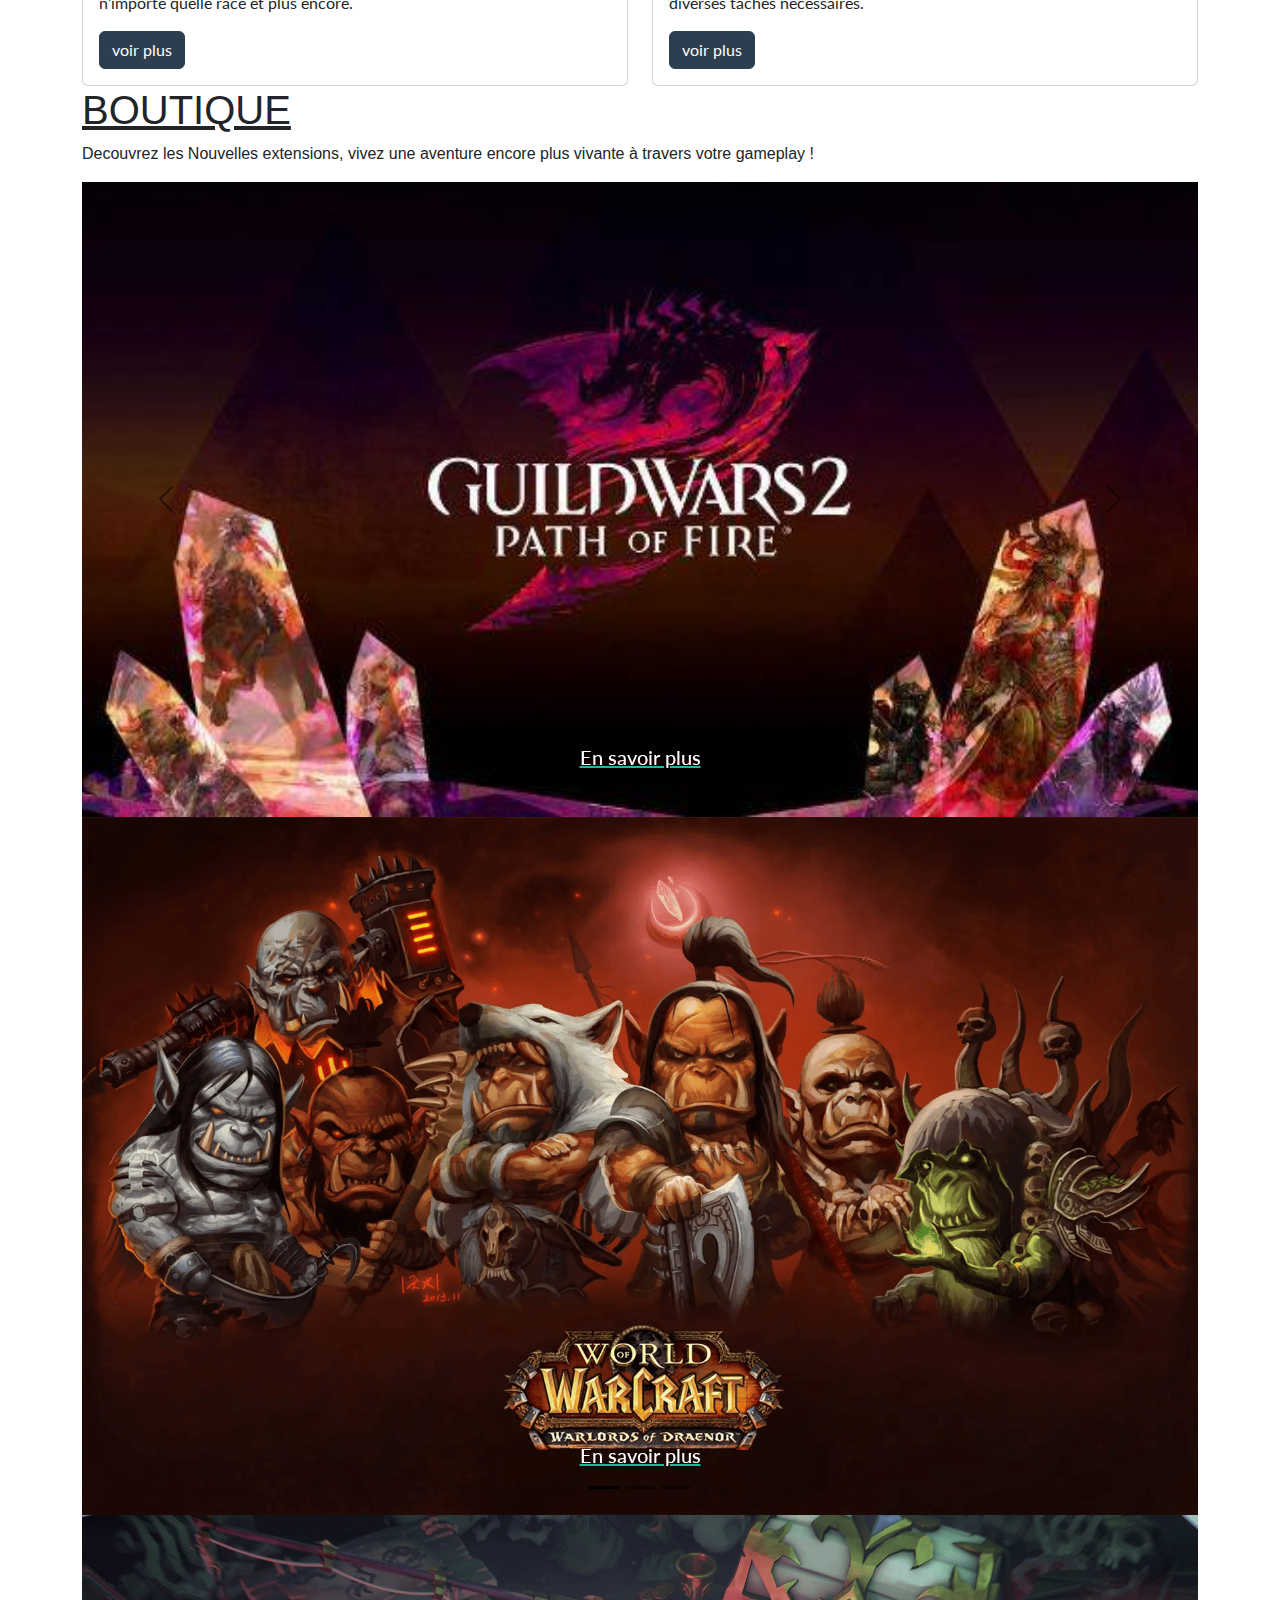
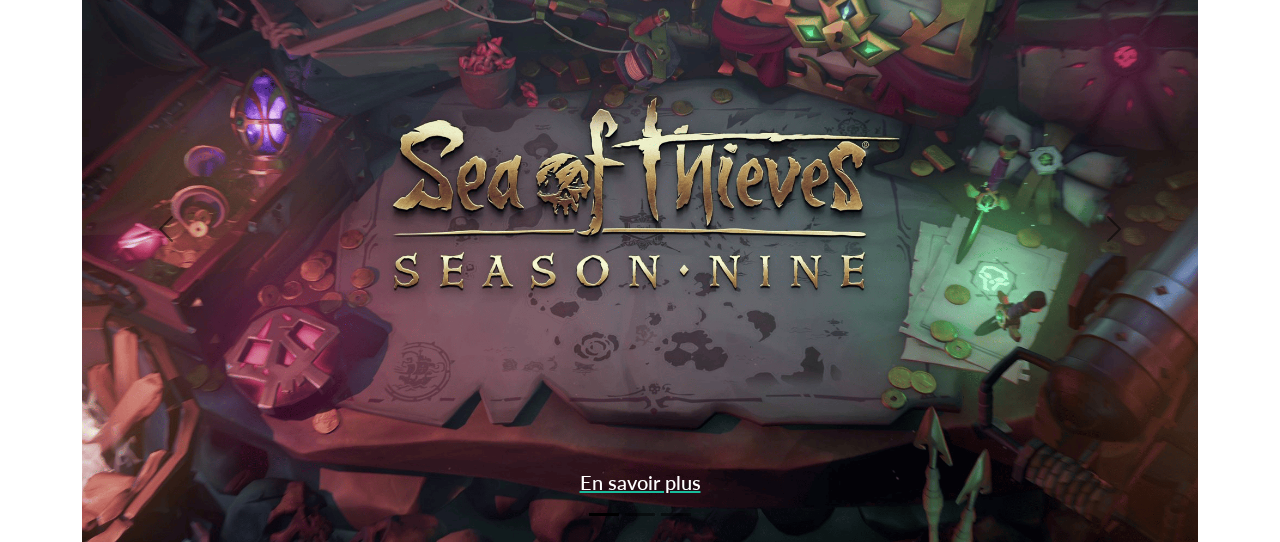
==== commit 4905607e: "need finish carousel" ====
--- a/index.html
+++ b/index.html
@@ -259,29 +259,53 @@
       </div>
       <div class="carousel-inner">
         <div class="carousel-item active" data-bs-interval="10000">
-          <img src="img/gw2/pathoffire.jpeg" class="d-block w-100" alt="guild wars 2 path of fire">
-          <div class="carousel-caption d-none d-md-block">
-            <a href="boutique.html">
-              <h5 class="title-h5">En savoir plus</h5>
-            </a>
-          </div>
-        </div>
-        <div class="carousel-item" data-bs-interval="2000">
-          <img src="img/gw2/hearthofthorne.jpeg" class="d-block w-100" alt="guid wars 2 hearth of thorne">
-          <div class="carousel-caption d-none d-md-block">
-            <a href="boutique.html">
-              <h5 class="title-h5">En savoir plus</h5>
-            </a>
-          </div>
-        </div>
-        <div class="carousel-item">
-          <img src="img/gw2/endofdragon.jpg" class="d-block w-100" alt="guild wars 2 end of dragon">
-          <div class="carousel-caption d-none d-md-block">
-            <a href="boutique.html">
-              <h5 class="title-h5">En savoir plus</h5>
-            </a>
-          </div>
-        </div>
+          <img src="img/sot/s1.jpg" class="d-block w-100" alt="extension Sea of Thieves">
+          <div class="carousel-caption d-none d-md-block">
+            <a href="boutique.html">
+              <h5 class="title-h5">En savoir plus</h5>
+            </a>
+          </div>
+        </div>
+        <div class="carousel-item active" data-bs-interval="10000">
+          <img src="img/sot/s9.png" class="d-block w-100" alt="extension Sea of Thieves">
+          <div class="carousel-caption d-none d-md-block">
+            <a href="boutique.html">
+              <h5 class="title-h5">En savoir plus</h5>
+            </a>
+          </div>
+        </div>
+
+
+
+
+
+
+
+
+
+
+
+
+
+
+
+
+
+
+
+
+
+
+
+
+
+
+
+
+
+
+
+
       </div>
       <button class="carousel-control-prev" type="button" data-bs-target="#carouselExampleDark" data-bs-slide="prev">
         <span class="carousel-control-prev-icon" aria-hidden="true"></span>
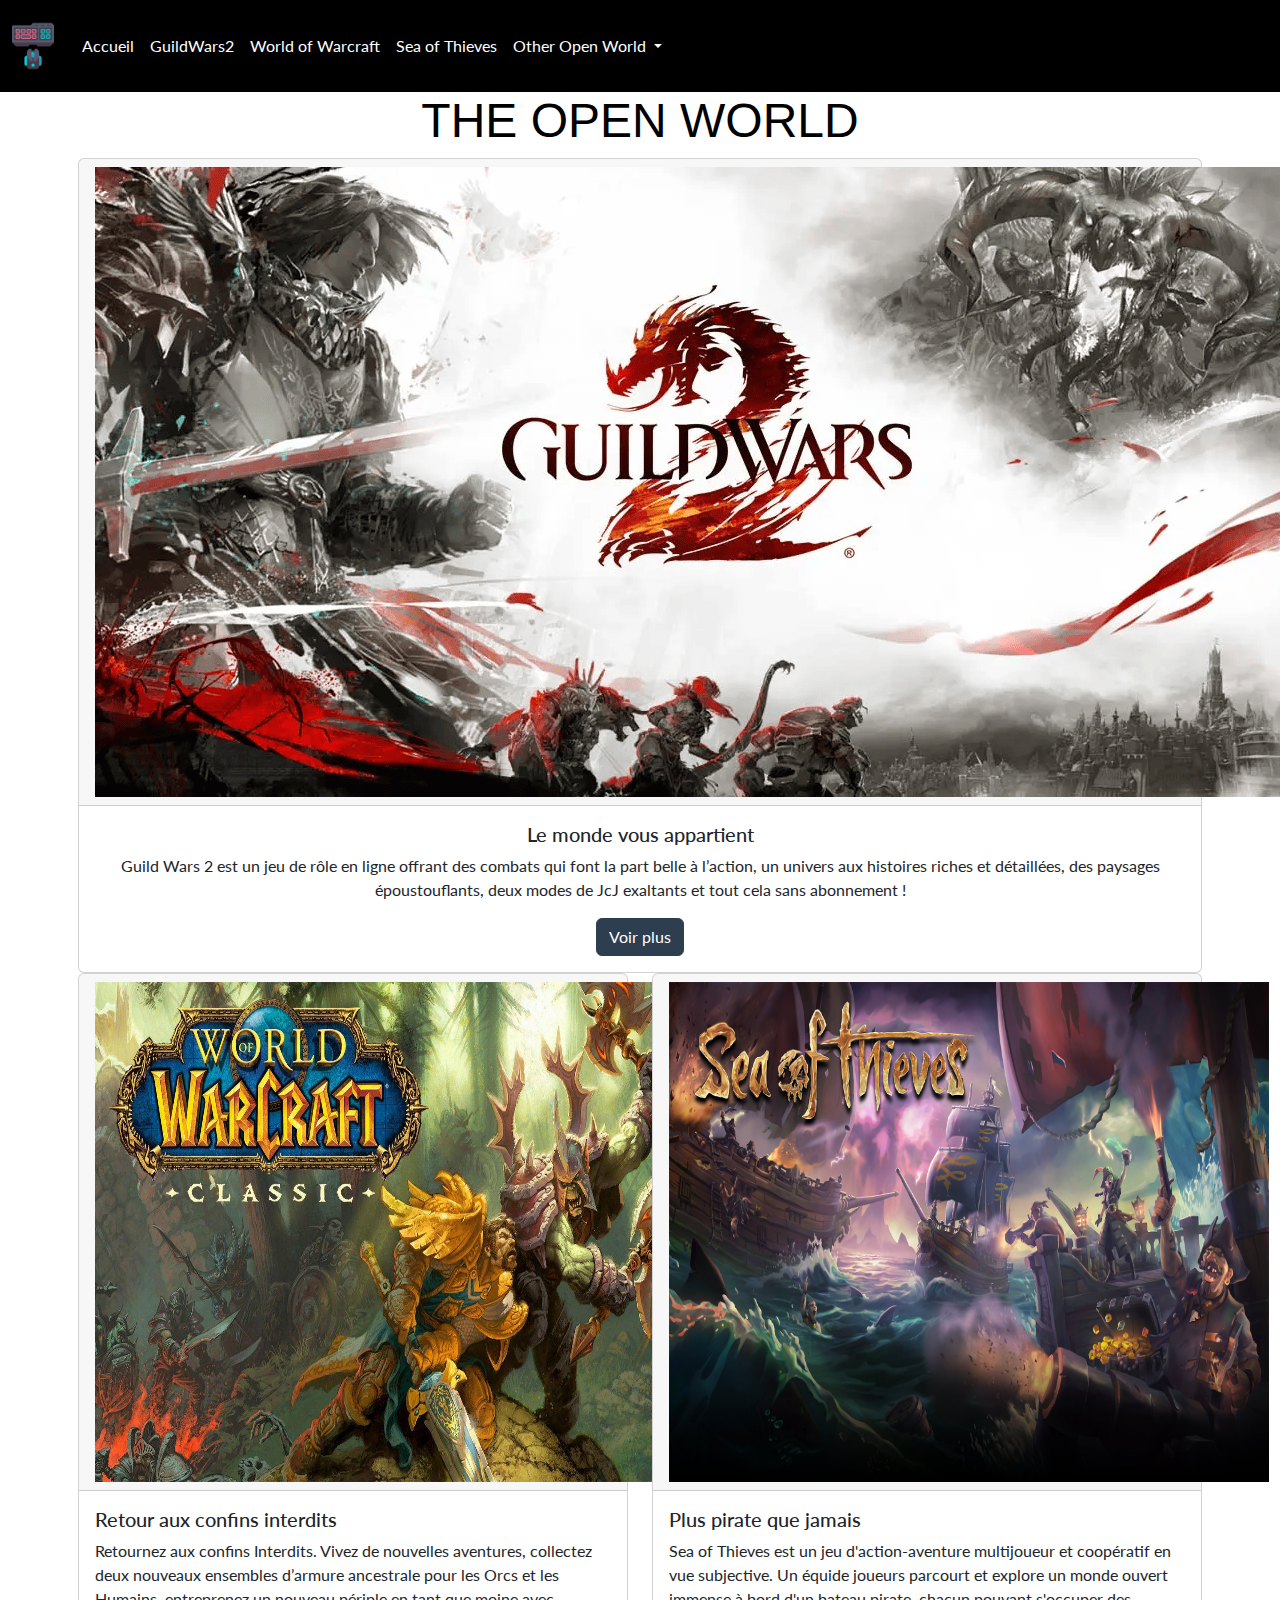
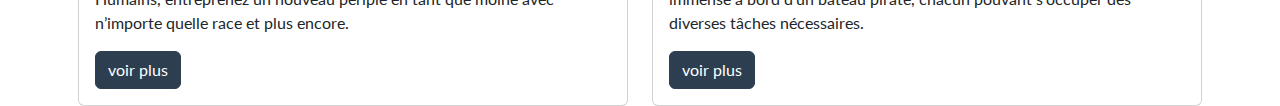
==== commit c196eced: "page guild wars 2 ok" ====
--- a/index.html
+++ b/index.html
@@ -13,7 +13,9 @@
 <body>
   <nav class="navbar navbar-expand-lg navbar-dark bg-primary">
     <div class="container-fluid">
-      <a class="navbar-brand" href="#index.html">Mon site</a>
+      <a class="navbar-brand" href="index.html">
+        <img src="img/logonav.png" alt="logo navbar" class="navbar-logo">
+      </a>
       <button class="navbar-toggler" type="button" data-bs-toggle="collapse" data-bs-target="#navbarColor01"
         aria-controls="navbarColor01" aria-expanded="false" aria-label="Toggle navigation">
         <span class="navbar-toggler-icon"></span>
@@ -26,32 +28,27 @@
             </a>
           </li>
           <li class="nav-item">
-            <a class="nav-link" href="#boutique">Boutique</a>
+            <a class="nav-link" href="gw2.html">GuildWars2</a>
           </li>
           <li class="nav-item">
-            <a class="nav-link" href="#partenaire.html">Partenaire</a>
+            <a class="nav-link" href="wow.html">World of Warcraft</a>
           </li>
           <li class="nav-item">
-            <a class="nav-link" href="event.html">World Event</a>
+            <a class="nav-link" href="sot.html">Sea of Thieves</a>
           </li>
-          <li>
-            <div class="logo-size">
-              <a href="instagram.html">
-                <img src="img/reseau/logoinsta.png" alt="Logo instagram" width="22" height="22">
+          <li class="nav-item">
+            <li class="nav-item dropdown">
+              <a class="nav-link dropdown-toggle" href="#" role="button" data-bs-toggle="dropdown" aria-expanded="false">
+                Other Open World
               </a>
-              <a href="twitter.html">
-                <img src="img/reseau/logotwitter.png" alt="Logo twitter" width="22" height="22">
-              </a>
-              <a href="discord.html">
-                <img src="img/reseau/logodiscord.png" alt="Logo discord" width="22" height="22">
-              </a>
-            </div>
+              <ul class="dropdown-menu">
+                <li><a class="dropdown-item" href="https://www.minecraft.net/fr-fr">Minecraft</a></li>
+                <li><a class="dropdown-item" href="https://www.xbox.com/fr-FR/games/forza-horizon-5">Forza horizon</a></li>
+                <li><a class="dropdown-item" href="https://genshin.hoyoverse.com/fr">Genshin Impact</a></li>
+              </ul>
+            </li>
           </li>
         </ul>
-        <form class="d-flex" role="search">
-          <input class="form-control me-2" type="search" placeholder="Search" aria-label="Search">
-          <button class="btn btn-outline-success" type="submit">Search</button>
-        </form>
       </div>
     </div>
   </nav>
@@ -99,7 +96,7 @@
           <div class="card-body">
             <h5 class="card-title">Plus pirate que jamais</h5>
             <p class="card-text">Sea of Thieves est un jeu d'action-aventure multijoueur et coopératif en vue
-              subjective. Un équipage de joueurs parcourt et explore un monde ouvert immense à bord d'un bateau pirate,
+              subjective. Un équide joueurs parcourt et explore un monde ouvert immense à bord d'un bateau pirate,
               chacun pouvant s'occuper des diverses tâches nécessaires.</p>
             <a href="https://www.seaofthieves.com/fr" class="btn btn-primary">voir plus</a>
           </div>
@@ -107,234 +104,6 @@
       </div>
     </div>
   </div>
-
-
-
-  <div class="container">
-    <h2 class="title-h2" id="boutique">Boutique</h2>
-    <p class="title-p">Decouvrez les Nouvelles extensions, vivez une aventure encore plus vivante à travers votre
-      gameplay !</p>
-    <div id="carouselExampleDark" class="carousel carousel-dark slide">
-      <div class="carousel-indicators">
-        <button type="button" data-bs-target="#carouselExampleDark" data-bs-slide-to="0" class="active"
-          aria-current="true" aria-label="Slide 1"></button>
-        <button type="button" data-bs-target="#carouselExampleDark" data-bs-slide-to="1" aria-label="Slide 2"></button>
-        <button type="button" data-bs-target="#carouselExampleDark" data-bs-slide-to="2" aria-label="Slide 3"></button>
-      </div>
-      <div class="carousel-inner">
-        <div class="carousel-item active" data-bs-interval="10000">
-          <img src="img/gw2/pathoffire.jpeg" class="d-block w-100" alt="guild wars 2 path of fire">
-          <div class="carousel-caption d-none d-md-block">
-            <a href="boutique.html">
-              <h5 class="title-h5">En savoir plus</h5>
-            </a>
-          </div>
-        </div>
-        <div class="carousel-item" data-bs-interval="2000">
-          <img src="img/gw2/hearthofthorne.jpeg" class="d-block w-100" alt="guid wars 2 hearth of thorne">
-          <div class="carousel-caption d-none d-md-block">
-            <a href="boutique.html">
-              <h5 class="title-h5">En savoir plus</h5>
-            </a>
-          </div>
-        </div>
-        <div class="carousel-item">
-          <img src="img/gw2/endofdragon.jpg" class="d-block w-100" alt="guild wars 2 end of dragon">
-          <div class="carousel-caption d-none d-md-block">
-            <a href="boutique.html">
-              <h5 class="title-h5">En savoir plus</h5>
-            </a>
-          </div>
-        </div>
-      </div>
-      <button class="carousel-control-prev" type="button" data-bs-target="#carouselExampleDark" data-bs-slide="prev">
-        <span class="carousel-control-prev-icon" aria-hidden="true"></span>
-        <span class="visually-hidden">Previous</span>
-      </button>
-      <button class="carousel-control-next" type="button" data-bs-target="#carouselExampleDark" data-bs-slide="next">
-        <span class="carousel-control-next-icon" aria-hidden="true"></span>
-        <span class="visually-hidden">Next</span>
-      </button>
-    </div>
-  </div>
-  <div class="container">
-    <div id="carouselExampleDark" class="carousel carousel-dark slide">
-      <div class="carousel-indicators">
-        <button type="button" data-bs-target="#carouselExampleDark" data-bs-slide-to="0" class="active"
-          aria-current="true" aria-label="Slide 1"></button>
-        <button type="button" data-bs-target="#carouselExampleDark" data-bs-slide-to="1" aria-label="Slide 2"></button>
-        <button type="button" data-bs-target="#carouselExampleDark" data-bs-slide-to="2" aria-label="Slide 3"></button>
-      </div>
-      <div class="carousel-inner">
-        <div class="carousel-item active" data-bs-interval="10000">
-          <img src="img/wow/bswow.jpg" class="d-block w-100" alt="extension world of warcraft">
-          <div class="carousel-caption d-none d-md-block">
-            <a href="boutique.html">
-              <h5 class="title-h5">En savoir plus</h5>
-            </a>
-          </div>
-        </div>
-        <div class="carousel-item" data-bs-interval="2000">
-          <img src="img/wow/boaewow.jpg" class="d-block w-100" alt="extension world of warcraft">
-          <div class="carousel-caption d-none d-md-block">
-            <a href="boutique.html">
-              <h5 class="title-h5">En savoir plus</h5>
-            </a>
-          </div>
-        </div>
-        <div class="carousel-item">
-          <img src="img/wow/catawow.jpg" class="d-block w-100" alt="extension world of warcraft">
-          <div class="carousel-caption d-none d-md-block">
-            <a href="boutique.html">
-              <h5 class="title-h5">En savoir plus</h5>
-            </a>
-          </div>
-        </div>
-        <div class="carousel-item active" data-bs-interval="10000">
-          <img src="img/wow/dfwow.jpg" class="d-block w-100" alt="extension world of warcraft">
-          <div class="carousel-caption d-none d-md-block">
-            <a href="boutique.html">
-              <h5 class="title-h5">En savoir plus</h5>
-            </a>
-          </div>
-        </div>
-        <div class="carousel-item active" data-bs-interval="10000">
-          <img src="img/wow/Lwow.png" class="d-block w-100" alt="extension world of warcraft">
-          <div class="carousel-caption d-none d-md-block">
-            <a href="boutique.html">
-              <h5 class="title-h5">En savoir plus</h5>
-            </a>
-          </div>
-        </div>
-        <div class="carousel-item active" data-bs-interval="10000">
-          <img src="img/wow/mpwow.png" class="d-block w-100" alt="extension world of warcraft">
-          <div class="carousel-caption d-none d-md-block">
-            <a href="boutique.html">
-              <h5 class="title-h5">En savoir plus</h5>
-            </a>
-          </div>
-        </div>
-        <div class="carousel-item active" data-bs-interval="10000">
-          <img src="img/wow/swow.png" class="d-block w-100" alt="extension world of warcraft">
-          <div class="carousel-caption d-none d-md-block">
-            <a href="boutique.html">
-              <h5 class="title-h5">En savoir plus</h5>
-            </a>
-          </div>
-        </div>
-        <div class="carousel-item active" data-bs-interval="10000">
-          <img src="img/wow/wlwow.jpg" class="d-block w-100" alt="extension world of warcraft">
-          <div class="carousel-caption d-none d-md-block">
-            <a href="boutique.html">
-              <h5 class="title-h5">En savoir plus</h5>
-            </a>
-          </div>
-        </div>
-        <div class="carousel-item active" data-bs-interval="10000">
-          <img src="img/wow/wodwow.png" class="d-block w-100" alt="extension world of warcraft">
-          <div class="carousel-caption d-none d-md-block">
-            <a href="boutique.html">
-              <h5 class="title-h5">En savoir plus</h5>
-            </a>
-          </div>
-        </div>
-      </div>
-      <button class="carousel-control-prev" type="button" data-bs-target="#carouselExampleDark" data-bs-slide="prev">
-        <span class="carousel-control-prev-icon" aria-hidden="true"></span>
-        <span class="visually-hidden">Previous</span>
-      </button>
-      <button class="carousel-control-next" type="button" data-bs-target="#carouselExampleDark" data-bs-slide="next">
-        <span class="carousel-control-next-icon" aria-hidden="true"></span>
-        <span class="visually-hidden">Next</span>
-      </button>
-    </div>
-  </div>
-  <div class="container">
-    <div id="carouselExampleDark" class="carousel carousel-dark slide">
-      <div class="carousel-indicators">
-        <button type="button" data-bs-target="#carouselExampleDark" data-bs-slide-to="0" class="active"
-          aria-current="true" aria-label="Slide 1"></button>
-        <button type="button" data-bs-target="#carouselExampleDark" data-bs-slide-to="1" aria-label="Slide 2"></button>
-        <button type="button" data-bs-target="#carouselExampleDark" data-bs-slide-to="2" aria-label="Slide 3"></button>
-      </div>
-      <div class="carousel-inner">
-        <div class="carousel-item active" data-bs-interval="10000">
-          <img src="img/sot/s1.jpg" class="d-block w-100" alt="extension Sea of Thieves">
-          <div class="carousel-caption d-none d-md-block">
-            <a href="boutique.html">
-              <h5 class="title-h5">En savoir plus</h5>
-            </a>
-          </div>
-        </div>
-        <div class="carousel-item active" data-bs-interval="10000">
-          <img src="img/sot/s9.png" class="d-block w-100" alt="extension Sea of Thieves">
-          <div class="carousel-caption d-none d-md-block">
-            <a href="boutique.html">
-              <h5 class="title-h5">En savoir plus</h5>
-            </a>
-          </div>
-        </div>
-
-
-
-
-
-
-
-
-
-
-
-
-
-
-
-
-
-
-
-
-
-
-
-
-
-
-
-
-
-
-
-
-      </div>
-      <button class="carousel-control-prev" type="button" data-bs-target="#carouselExampleDark" data-bs-slide="prev">
-        <span class="carousel-control-prev-icon" aria-hidden="true"></span>
-        <span class="visually-hidden">Previous</span>
-      </button>
-      <button class="carousel-control-next" type="button" data-bs-target="#carouselExampleDark" data-bs-slide="next">
-        <span class="carousel-control-next-icon" aria-hidden="true"></span>
-        <span class="visually-hidden">Next</span>
-      </button>
-    </div>
-  </div>
-
-
-
-
-
-
-
-
-
-
-
-
-
-
-
-  <script src="https://cdn.jsdelivr.net/npm/bootstrap@5.3.0-alpha2/dist/js/bootstrap.bundle.min.js"
-    integrity="sha384-qKXV1j0HvMUeCBQ+QVp7JcfGl760yU08IQ+GpUo5hlbpg51QRiuqHAJz8+BrxE/N"
-    crossorigin="anonymous"></script>
 </body>
 
 </html>--- a/css/style.css
+++ b/css/style.css
@@ -1,4 +1,5 @@
 .title-h1{
+    color:black;
     text-align: center;
     text-transform: uppercase;
     font-family: sans-serif;
@@ -20,3 +21,7 @@
     font-family: sans-serif;
 }
 
+.navbar-logo{
+    width: 50px;
+    height: 50px;
+}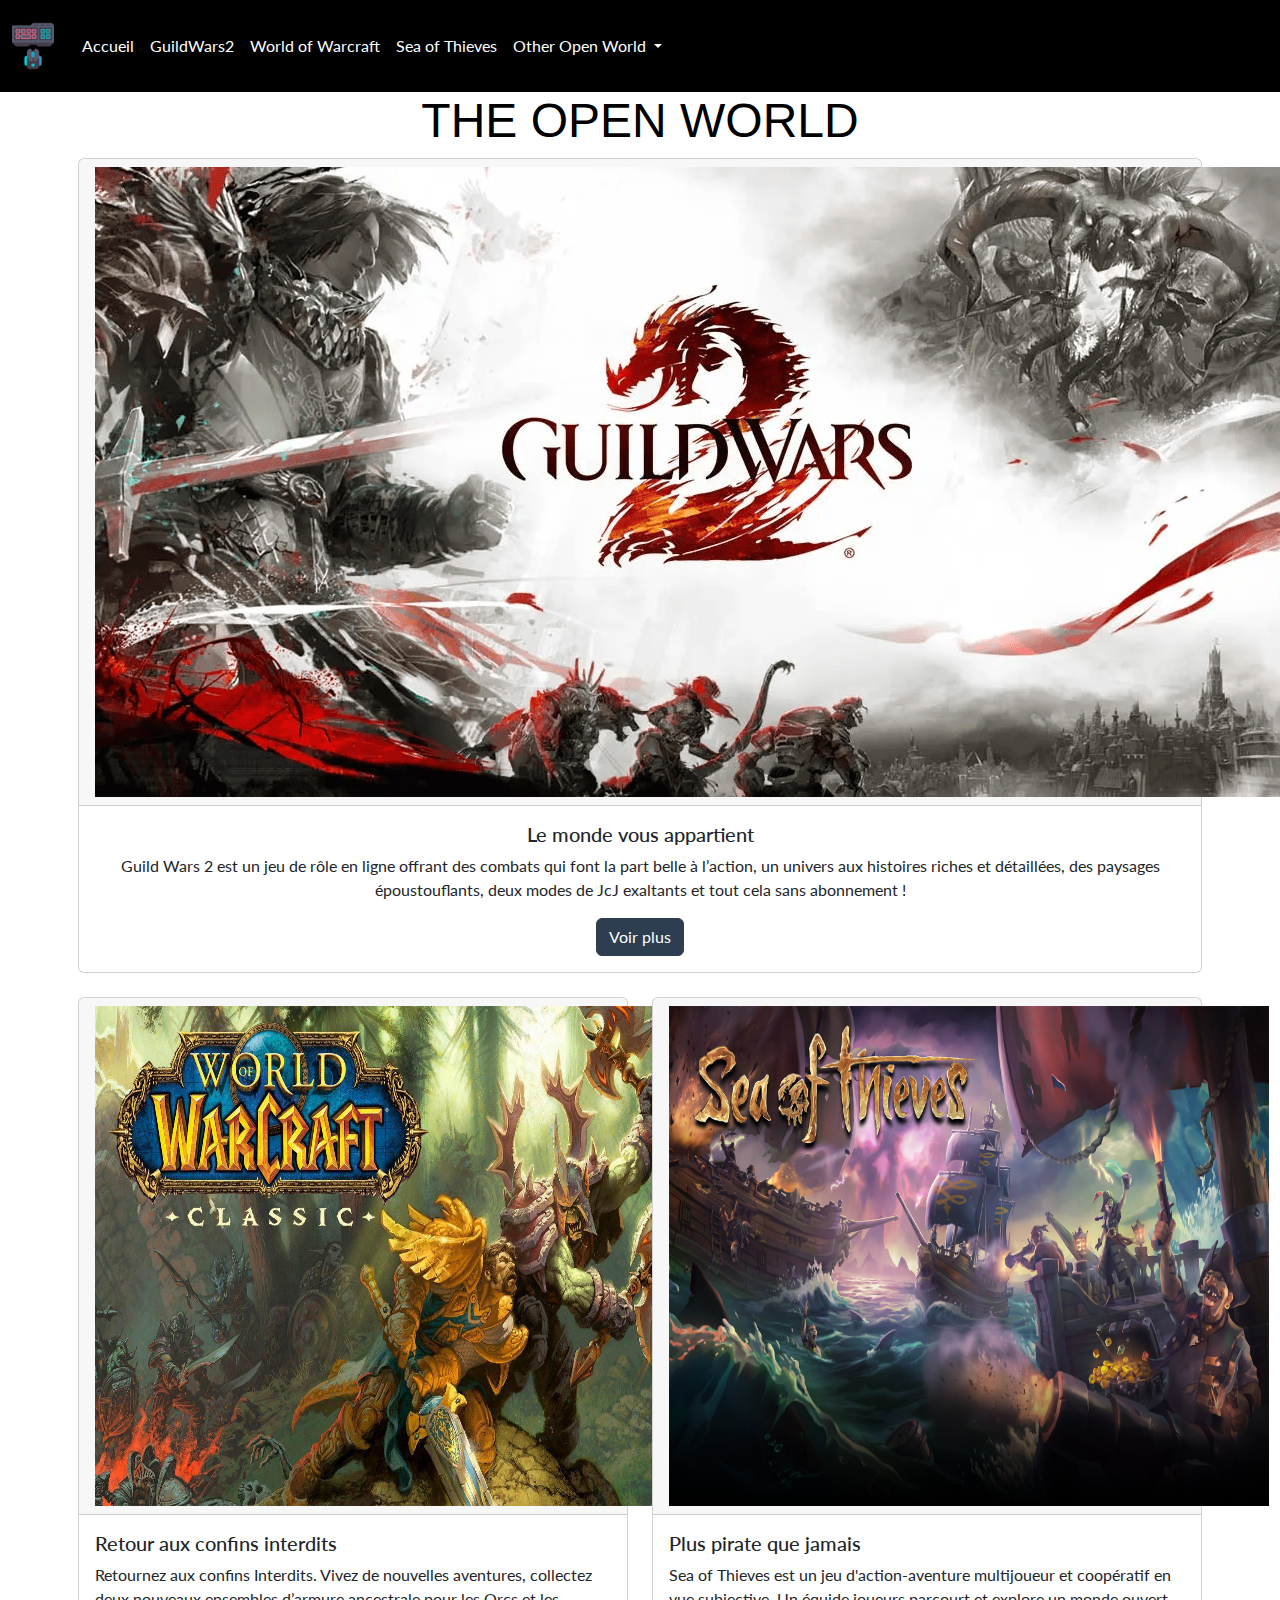
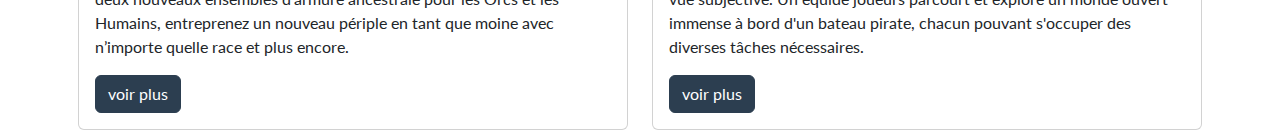
==== commit b7a4c22d: "avant dernier push" ====
--- a/index.html
+++ b/index.html
@@ -1,109 +1,128 @@
 <!DOCTYPE html>
 <html lang="en">
 
-<head>
-  <meta charset="UTF-8">
-  <meta http-equiv="X-UA-Compatible" content="IE=edge">
-  <meta name="viewport" content="width=device-width, initial-scale=1.0">
-  <link rel="stylesheet" href="css/bootstrap.css">
-  <link rel="stylesheet" href="css/style.css">
-  <title>Projet n°14 - Framework</title>
-</head>
+  <head>
+    <meta charset="UTF-8">
+    <meta http-equiv="X-UA-Compatible" content="IE=edge">
+    <meta name="viewport" content="width=device-width, initial-scale=1.0">
+    <link rel="shortcut icon" href="img/icon-title.png">
+    <link rel="stylesheet" href="css/bootstrap.css">
+    <link rel="stylesheet" href="css/style.css">
+    <title>Projet n°14 - Framework</title>
+  </head>
 
-<body>
-  <nav class="navbar navbar-expand-lg navbar-dark bg-primary">
-    <div class="container-fluid">
-      <a class="navbar-brand" href="index.html">
-        <img src="img/logonav.png" alt="logo navbar" class="navbar-logo">
-      </a>
-      <button class="navbar-toggler" type="button" data-bs-toggle="collapse" data-bs-target="#navbarColor01"
-        aria-controls="navbarColor01" aria-expanded="false" aria-label="Toggle navigation">
-        <span class="navbar-toggler-icon"></span>
-      </button>
-      <div class="collapse navbar-collapse" id="navbarColor01">
-        <ul class="navbar-nav me-auto">
-          <li class="nav-item">
-            <a class="nav-link" href="index.html">Accueil
-              <span class="visually-hidden">(current)</span>
-            </a>
-          </li>
-          <li class="nav-item">
-            <a class="nav-link" href="gw2.html">GuildWars2</a>
-          </li>
-          <li class="nav-item">
-            <a class="nav-link" href="wow.html">World of Warcraft</a>
-          </li>
-          <li class="nav-item">
-            <a class="nav-link" href="sot.html">Sea of Thieves</a>
-          </li>
-          <li class="nav-item">
-            <li class="nav-item dropdown">
-              <a class="nav-link dropdown-toggle" href="#" role="button" data-bs-toggle="dropdown" aria-expanded="false">
-                Other Open World
+  <body>
+    <nav class="navbar navbar-expand-lg navbar-dark bg-primary">
+      <div class="container-fluid">
+        <a class="navbar-brand" href="index.html">
+          <img src="img/logonav.png" alt="logo navbar" class="navbar-logo">
+        </a>
+        <button class="navbar-toggler" type="button" data-bs-toggle="collapse"
+          data-bs-target="#navbarColor01"
+          aria-controls="navbarColor01" aria-expanded="false" aria-label="Toggle
+          navigation">
+          <span class="navbar-toggler-icon"></span>
+        </button>
+        <div class="collapse navbar-collapse" id="navbarColor01">
+          <ul class="navbar-nav me-auto">
+            <li class="nav-item">
+              <a class="nav-link" href="index.html">Accueil
+                <span class="visually-hidden">(current)</span>
               </a>
-              <ul class="dropdown-menu">
-                <li><a class="dropdown-item" href="https://www.minecraft.net/fr-fr">Minecraft</a></li>
-                <li><a class="dropdown-item" href="https://www.xbox.com/fr-FR/games/forza-horizon-5">Forza horizon</a></li>
-                <li><a class="dropdown-item" href="https://genshin.hoyoverse.com/fr">Genshin Impact</a></li>
-              </ul>
             </li>
-          </li>
-        </ul>
+            <li class="nav-item">
+              <a class="nav-link" href="gw2.html">GuildWars2</a>
+            </li>
+            <li class="nav-item">
+              <a class="nav-link" href="wow.html">World of Warcraft</a>
+            </li>
+            <li class="nav-item">
+              <a class="nav-link" href="sot.html">Sea of Thieves</a>
+            </li>
+            <li class="nav-item">
+              <li class="nav-item dropdown">
+                <a class="nav-link dropdown-toggle" href="#" role="button"
+                  data-bs-toggle="dropdown" aria-expanded="false">
+                  Other Open World
+                </a>
+                <ul class="dropdown-menu">
+                  <li><a class="dropdown-item"
+                      href="https://www.minecraft.net/fr-fr">Minecraft</a></li>
+                  <li><a class="dropdown-item"
+                      href="https://www.xbox.com/fr-FR/games/forza-horizon-5">Forza
+                      horizon</a></li>
+                  <li><a class="dropdown-item"
+                      href="https://genshin.hoyoverse.com/fr">Genshin Impact</a></li>
+                </ul>
+              </li>
+            </li>
+          </ul>
+        </div>
       </div>
-    </div>
-  </nav>
+    </nav>
 
-  <h1 class="title-h1">The Open World</h1>
+    <h1 class="title-h1">The Open World</h1>
 
 
 
-  <div class="container">
-    <div class="card text-center">
-      <div class="card-header">
-        <img src="img/gw2/guild-wars-2.png" alt="guild wars2">
+    <div class="container">
+      <div class="card text-center">
+        <div class="card-header">
+          <img src="img/gw2/guild-wars-2.png" alt="guild wars2">
+        </div>
+        <div class="card-body">
+          <h5 class="card-title">Le monde vous appartient</h5>
+          <p class="card-text">Guild Wars 2 est un jeu de rôle en ligne offrant
+            des combats qui font la part belle à
+            l’action, un univers aux histoires riches et détaillées, des
+            paysages époustouflants, deux modes de JcJ
+            exaltants et tout cela sans abonnement !</p>
+          <a
+            href="https://www.arena.net/fr?_ga=2.44173284.150110416.1680162751-922254858.1680162751&_gl=1*1nkn6bb*_ga*OTIyMjU0ODU4LjE2ODAxNjI3NTE.*_ga_5S66MJ2Z7H*MTY4MDE2Mjc1MC4xLjEuMTY4MDE2Mjc1Ny4wLjAuMA.."
+            class="btn btn-primary">Voir plus</a>
+        </div>
       </div>
-      <div class="card-body">
-        <h5 class="card-title">Le monde vous appartient</h5>
-        <p class="card-text">Guild Wars 2 est un jeu de rôle en ligne offrant des combats qui font la part belle à
-          l’action, un univers aux histoires riches et détaillées, des paysages époustouflants, deux modes de JcJ
-          exaltants et tout cela sans abonnement !</p>
-        <a href="https://www.arena.net/fr?_ga=2.44173284.150110416.1680162751-922254858.1680162751&_gl=1*1nkn6bb*_ga*OTIyMjU0ODU4LjE2ODAxNjI3NTE.*_ga_5S66MJ2Z7H*MTY4MDE2Mjc1MC4xLjEuMTY4MDE2Mjc1Ny4wLjAuMA.."
-          class="btn btn-primary">Voir plus</a>
-      </div>
-    </div>
+      <br>
 
-
-    <div class="row">
-      <div class="col-sm-6 mb-4 mb-sm-0">
-        <div class="card">
-          <div class="card-header">
-            <img src="img/wow/wowclassic.jpg" alt="World of warcraft" width="600" height="500">
-          </div>
-          <div class="card-body">
-            <h5 class="card-title">Retour aux confins interdits</h5>
-            <p class="card-text">Retournez aux confins Interdits. Vivez de nouvelles aventures, collectez deux nouveaux
-              ensembles d’armure ancestrale pour les Orcs et les Humains, entreprenez un nouveau périple en tant que
-              moine avec n’importe quelle race et plus encore.</p>
-            <a href="https://worldofwarcraft.blizzard.com/fr-fr/" class="btn btn-primary">voir plus</a>
+      <div class="row">
+        <div class="col-sm-6 mb-4 mb-sm-0">
+          <div class="card">
+            <div class="card-header">
+              <img src="img/wow/wowclassic.jpg" alt="World of warcraft"
+                width="600" height="500">
+            </div>
+            <div class="card-body">
+              <h5 class="card-title">Retour aux confins interdits</h5>
+              <p class="card-text">Retournez aux confins Interdits. Vivez de
+                nouvelles aventures, collectez deux nouveaux
+                ensembles d’armure ancestrale pour les Orcs et les Humains,
+                entreprenez un nouveau périple en tant que
+                moine avec n’importe quelle race et plus encore.</p>
+              <a href="https://worldofwarcraft.blizzard.com/fr-fr/" class="btn
+                btn-primary">voir plus</a>
+            </div>
           </div>
         </div>
-      </div>
-      <div class="col-sm-6">
-        <div class="card">
-          <div class="card-header">
-            <img src="img/sot/sea of thieve.jpg" alt="Sea of thieve" width="600" height="500">
-          </div>
-          <div class="card-body">
-            <h5 class="card-title">Plus pirate que jamais</h5>
-            <p class="card-text">Sea of Thieves est un jeu d'action-aventure multijoueur et coopératif en vue
-              subjective. Un équide joueurs parcourt et explore un monde ouvert immense à bord d'un bateau pirate,
-              chacun pouvant s'occuper des diverses tâches nécessaires.</p>
-            <a href="https://www.seaofthieves.com/fr" class="btn btn-primary">voir plus</a>
+        <div class="col-sm-6">
+          <div class="card">
+            <div class="card-header">
+              <img src="img/sot/sea of thieve.jpg" alt="Sea of thieve"
+                width="600" height="500">
+            </div>
+            <div class="card-body">
+              <h5 class="card-title">Plus pirate que jamais</h5>
+              <p class="card-text">Sea of Thieves est un jeu d'action-aventure
+                multijoueur et coopératif en vue
+                subjective. Un équide joueurs parcourt et explore un monde
+                ouvert immense à bord d'un bateau pirate,
+                chacun pouvant s'occuper des diverses tâches nécessaires.</p>
+              <a href="https://www.seaofthieves.com/fr" class="btn btn-primary">voir
+                plus</a>
+            </div>
           </div>
         </div>
       </div>
     </div>
-  </div>
-</body>
+  </body>
 
 </html>--- a/css/style.css
+++ b/css/style.css
@@ -1,27 +1,31 @@
-.title-h1{
-    color:black;
+.title-h1 {
+    color: black;
     text-align: center;
     text-transform: uppercase;
     font-family: sans-serif;
 }
 
-.title-h2{
-    text-align:left;
+.title-h2 {
+    text-align: left;
     text-transform: uppercase;
     font-family: sans-serif;
     text-decoration: underline;
 }
 
-.title-h5{
+.title-h5 {
     color: #fff;
 }
 
-.title-p{
+.title-p {
     text-align: justify;
     font-family: sans-serif;
 }
 
-.navbar-logo{
+.navbar-logo {
     width: 50px;
     height: 50px;
+}
+
+.nav-bg-primary {
+    color: black !important;
 }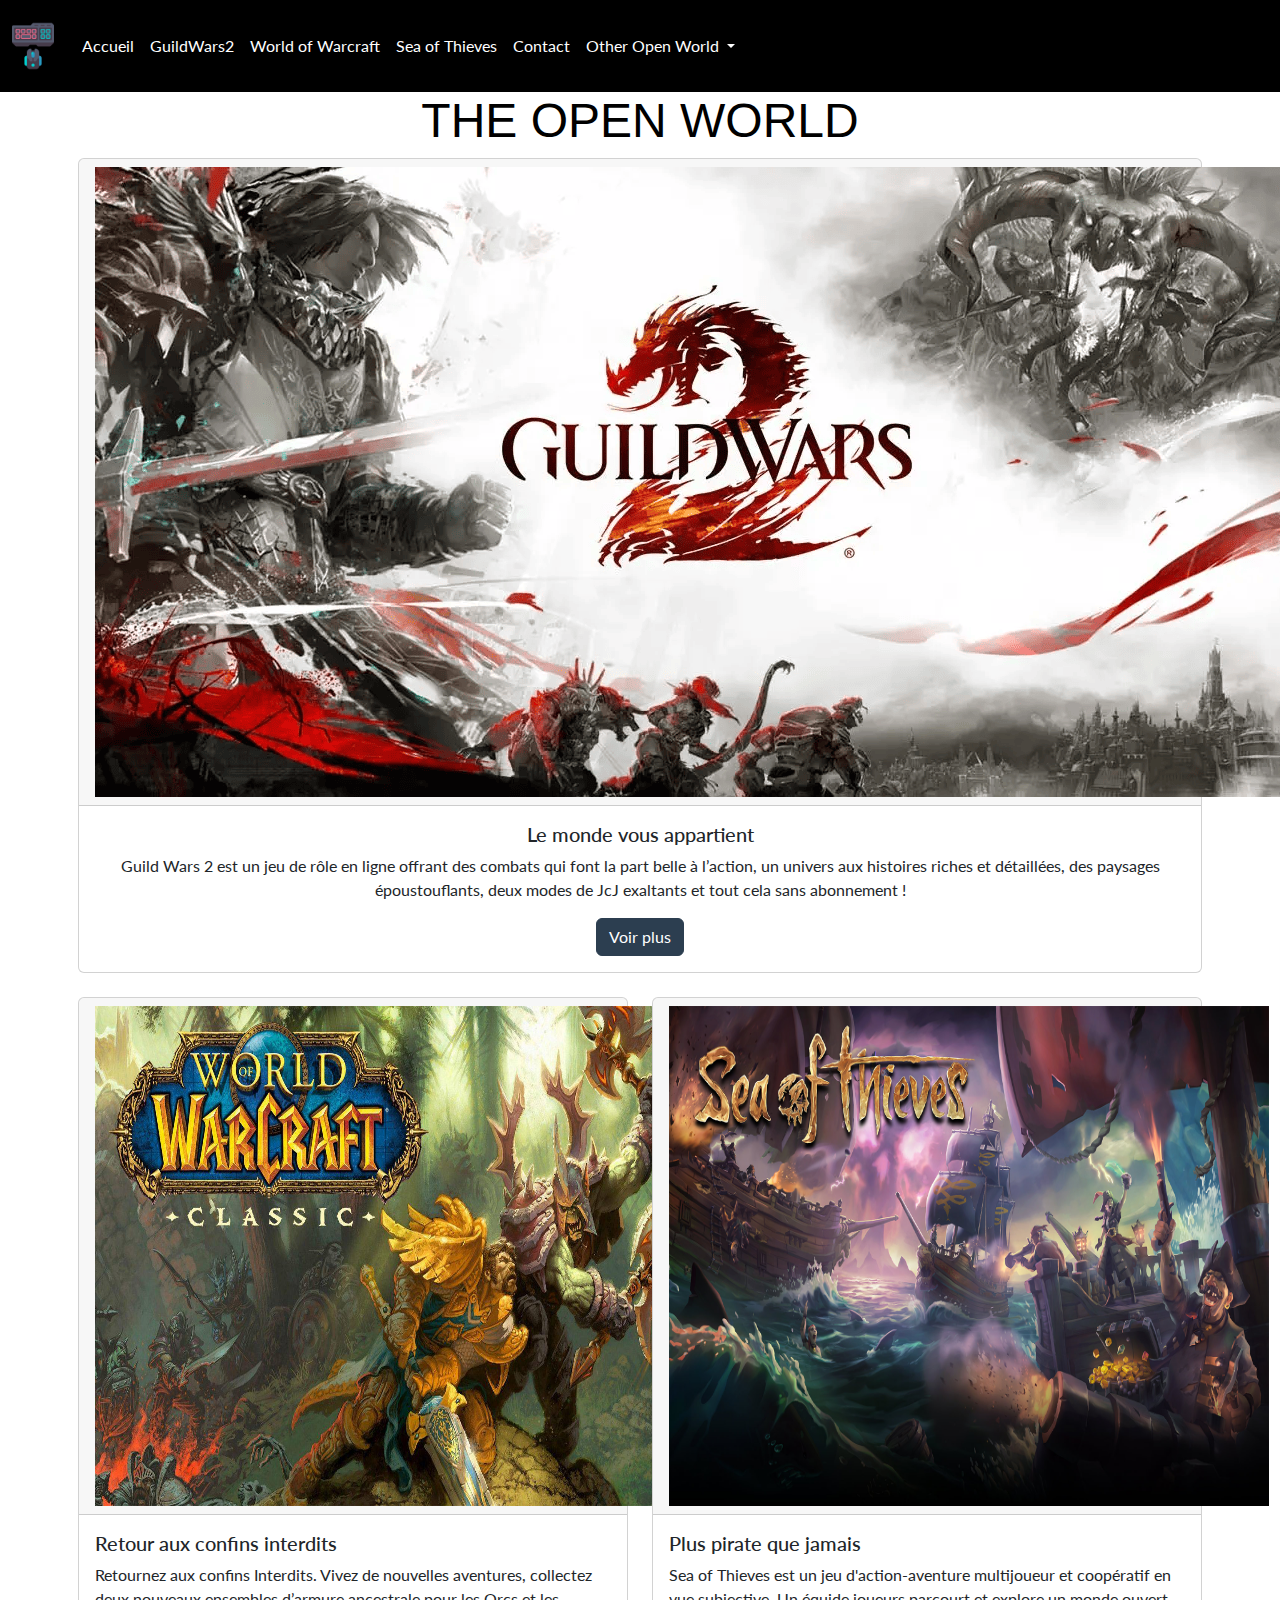
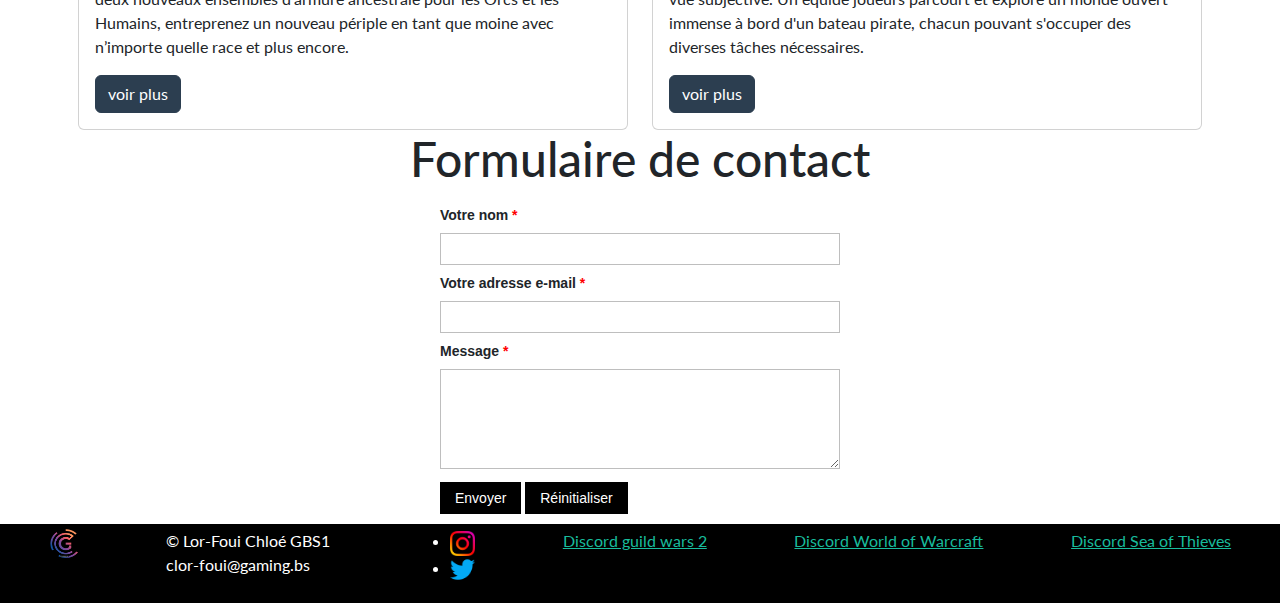
==== commit 0af58e16: "projet fini" ====
--- a/index.html
+++ b/index.html
@@ -38,6 +38,9 @@
             </li>
             <li class="nav-item">
               <a class="nav-link" href="sot.html">Sea of Thieves</a>
+            </li>
+            <li class="nav-item">
+              <a class="nav-link" href="#contact">Contact</a>
             </li>
             <li class="nav-item">
               <li class="nav-item dropdown">
@@ -122,7 +125,85 @@
           </div>
         </div>
       </div>
+      <h1 class="form-contact" id="contact">Formulaire de contact</h1>
+      <form name="myForm" action="/file.php" onsubmit="return validateForm()" method="post">
+         <table class="form-style">
+            <tr>
+               <td>
+                  <label>
+                     Votre nom <span class="required">*</span>
+                  </label>
+               </td>
+               <td>
+                  <input type="text" name="name" class="long"/>
+                  <span class="error" id="errorname"></span>
+               </td>
+            </tr>
+            <tr>
+               <td>
+                  <label>
+                     Votre adresse e-mail <span class="required">*</span>
+                  </label>
+               </td>
+               <td>
+                  <input type="email" name="email" class="long"/>
+                  <span class="error" id="erroremail"></span>
+               </td>
+            </tr>
+            <tr>
+               <td>
+                  <label>
+                     Message <span class="required">*</span>
+                  </label>
+               </td>
+               <td>
+                  <textarea name="message" class="long field-textarea"></textarea>
+                  <span class="error" id="errormsg"></span>
+               </td>
+            </tr>
+            <tr>
+               <td></td>
+               <td>
+                  <input type="submit" value="Envoyer">      
+                  <input type="reset" value="Réinitialiser"> 
+               </td>
+            </tr>
+         </table>
+      </form>
+      </div>
+
+      
     </div>
+    <!-- COPYRIGHT SIGNATURE -->
+
+    <article>
+        <footer>
+          <img class="footer-logo" src="img/footer.png" alt="logo de footer">
+          <p>© Lor-Foui Chloé GBS1<br>clor-foui@gaming.bs</p>
+          <ul>
+            <li>
+              <a  href="https://www.instagram.com/clormoon_/">
+                <img class="footer-img" src="img/reseau/logoinsta.png" alt="Instagram">
+              </a>
+            </li>
+            <li>
+              <a  href="https://twitter.com/ChloeLorF">
+                <img class="footer-img" src="img/reseau/logotwitter.png" alt="twitter">
+              </a>
+            </li>
+          </ul>
+              <a href="https://discord.com/invite/guildwars2">
+                <p>Discord guild wars 2</p>
+              </a>
+              <a href="https://discord.com/invite/wow">
+                <p>Discord World of Warcraft</p>
+              </a>
+              <a href="https://discord.com/invite/SeaOfThieves">
+                <p>Discord Sea of Thieves</p>
+              </a>
+        </footer>
+    </article>
+ 
   </body>
 
 </html>--- a/css/style.css
+++ b/css/style.css
@@ -28,4 +28,131 @@
 
 .nav-bg-primary {
     color: black !important;
-}+}
+
+
+/* CONTACT */
+.form-contact {
+    text-align: center;
+}
+
+.form-style {
+    margin: 10px auto;
+    width: 400px;
+    padding: 20px 12px 10px 20px;
+    font: 14px "Lucida Sans Unicode", "Lucida Grande", sans-serif;
+}
+
+.form-style td {
+    padding: 0;
+    display: block;
+    list-style: none;
+    margin: 10px 0 0 0;
+}
+
+.form-style label {
+    margin: 0 0 3px 0;
+    padding: 0px;
+    display: block;
+    font-weight: bold;
+}
+
+.form-style .required {
+    color: red;
+}
+
+.form-style input[type=submit],
+.form-style input[type=reset] {
+    background: #000;
+    padding: 8px 15px 8px 15px;
+    border: none;
+    color: #fff;
+}
+
+.form-style input[type=submit]:hover,
+.form-style input[type=reset]:hover {
+    background: #000;
+    box-shadow: none;
+    -moz-box-shadow: none;
+    -webkit-box-shadow: none;
+}
+
+.form-style .field-textarea {
+    height: 100px;
+}
+
+.form-style input[type=text],
+.form-style input[type=email],
+textarea {
+    box-sizing: border-box;
+    -webkit-box-sizing: border-box;
+    -moz-box-sizing: border-box;
+    border: 1px solid #BEBEBE;
+    padding: 7px;
+    margin: 0px;
+    -webkit-transition: all 0.30s ease-in-out;
+    -moz-transition: all 0.30s ease-in-out;
+    -ms-transition: all 0.30s ease-in-out;
+    -o-transition: all 0.30s ease-in-out;
+    outline: none;
+}
+
+.form-style .long {
+    width: 100%;
+}
+
+.form-style input[type=text]:focus,
+.form-style input[type=email]:focus,
+.form-style textarea:focus {
+    -moz-box-shadow: 0 0 8px #000;
+    -webkit-box-shadow: 0 0 8px #000;
+    box-shadow: 0 0 8px #000;
+    border: 1px solid #000;
+}
+
+.error {
+    color: #D8000C;
+    background-color: #FFBABA;
+}
+
+/* COPYRIGHT */
+
+
+
+article {
+    min-height: 100%;
+    display: grid;
+    grid-template-rows: auto 1fr auto;
+}
+
+footer {
+    display: flex;
+    justify-content: space-around;
+    padding: 5px;
+    background-color: #000;
+    color: #fff;
+}
+
+.footer-logo {
+    height: 30px;
+    width: 30px;
+}
+
+.footer-img {
+    height: 25px !important;
+    width: 25px !important;
+}
+
+.footer-didi {
+    height: 25px !important;
+    width: 25px !important;
+}
+
+
+/*
+.footer {
+    padding: 10px 20px;
+    background: #000;
+    color: white;
+    text-align: center;
+}*/